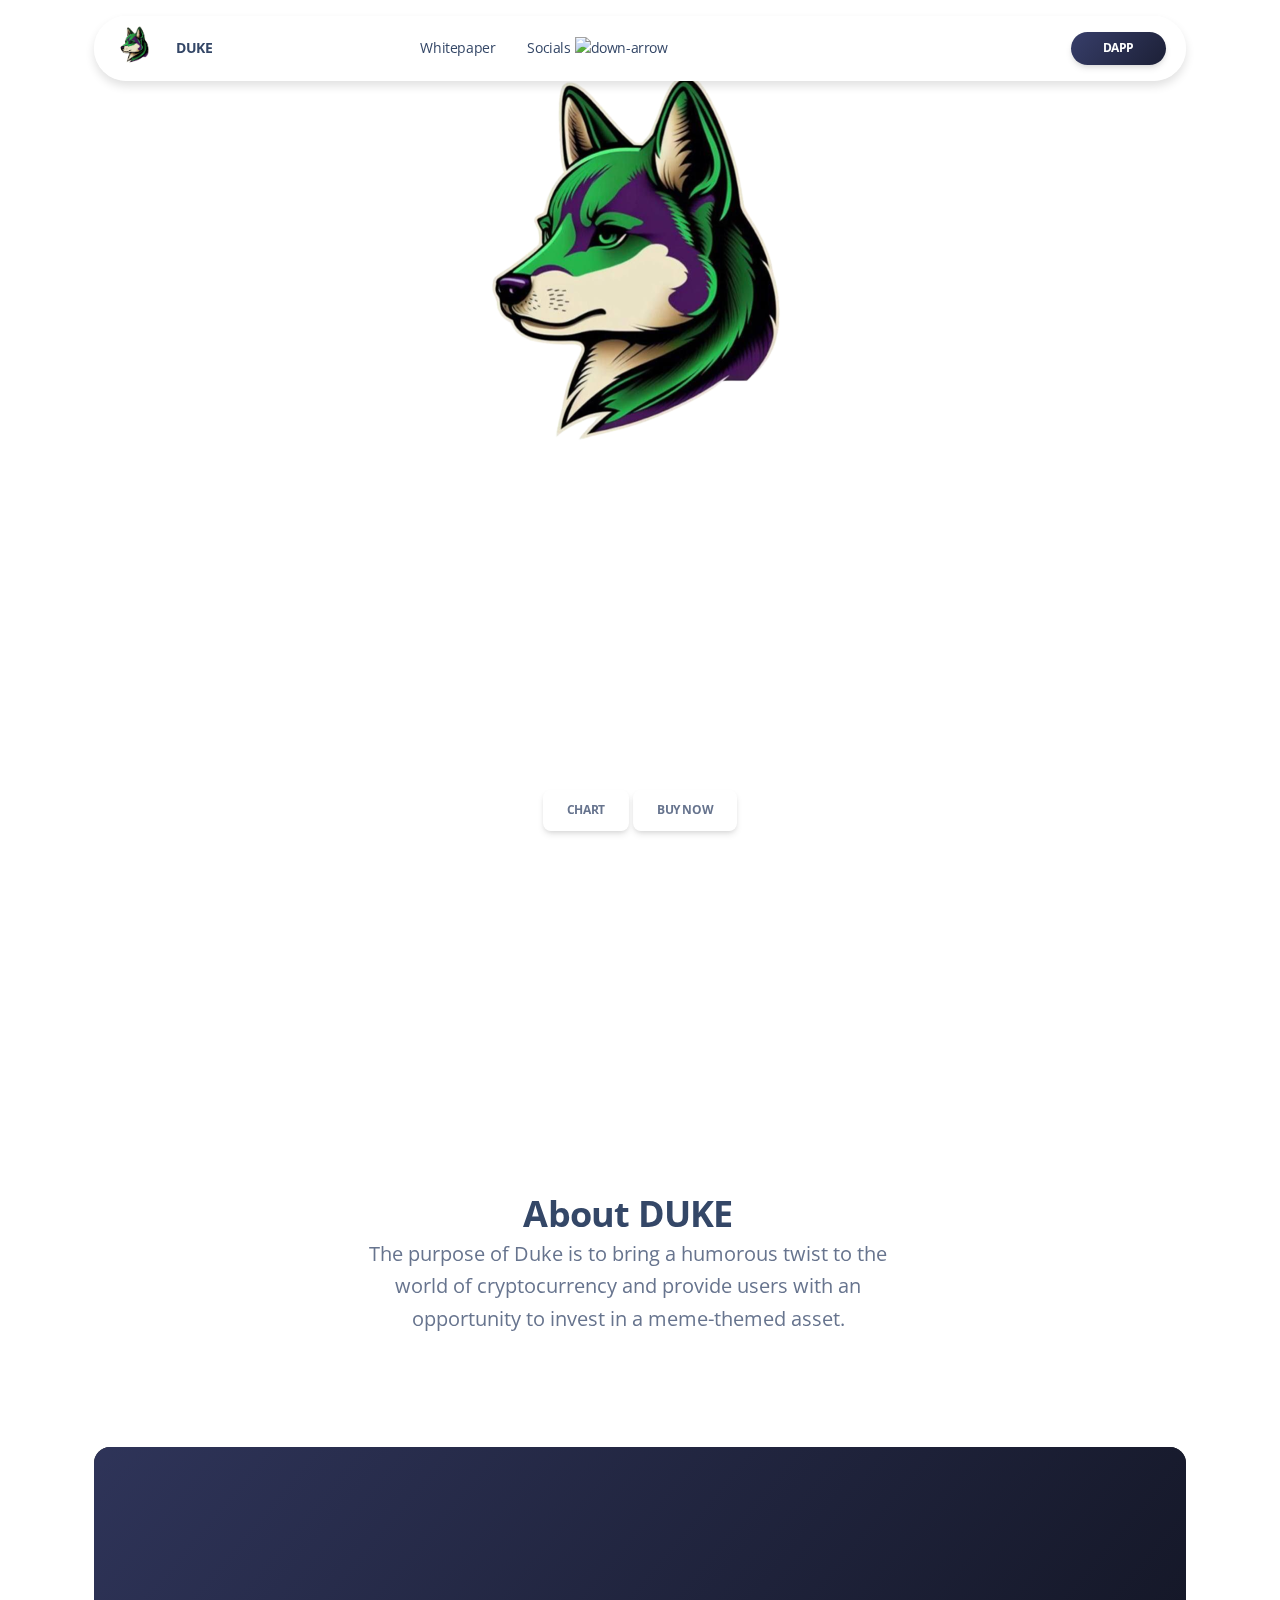
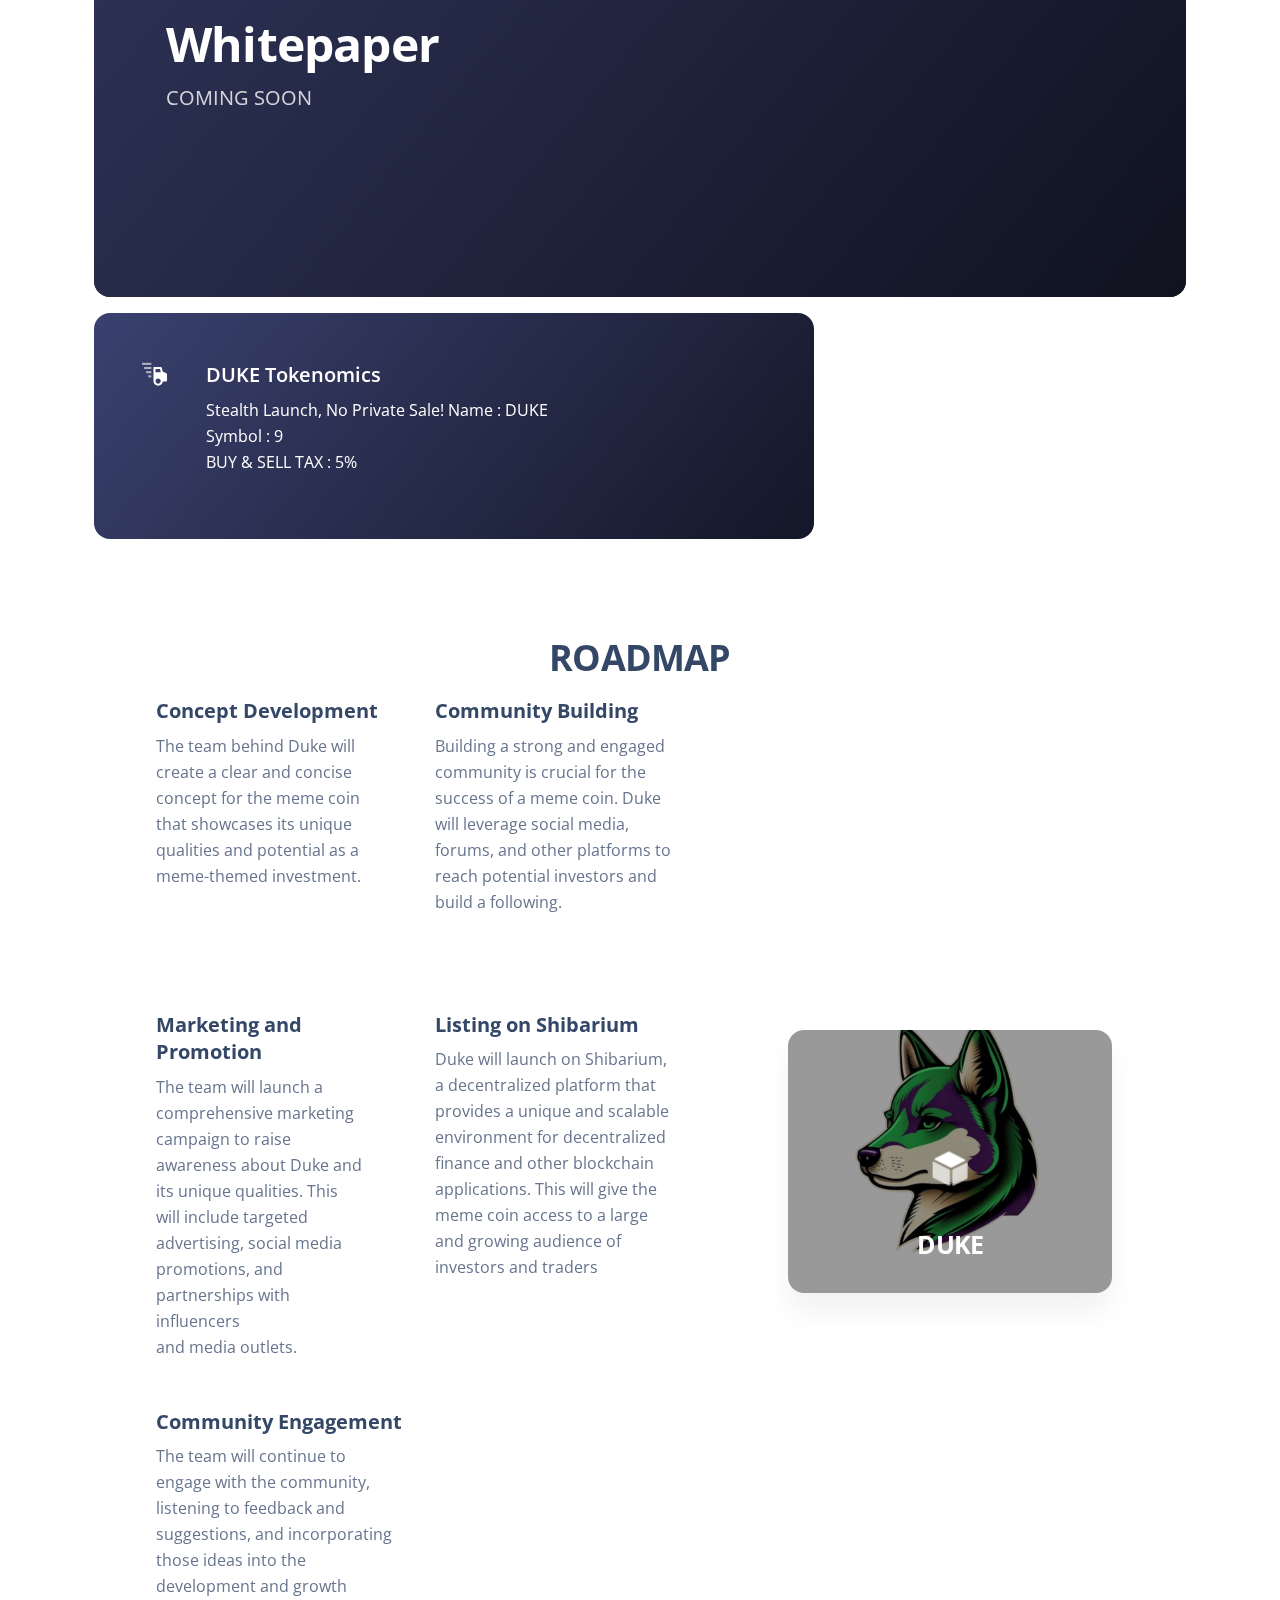
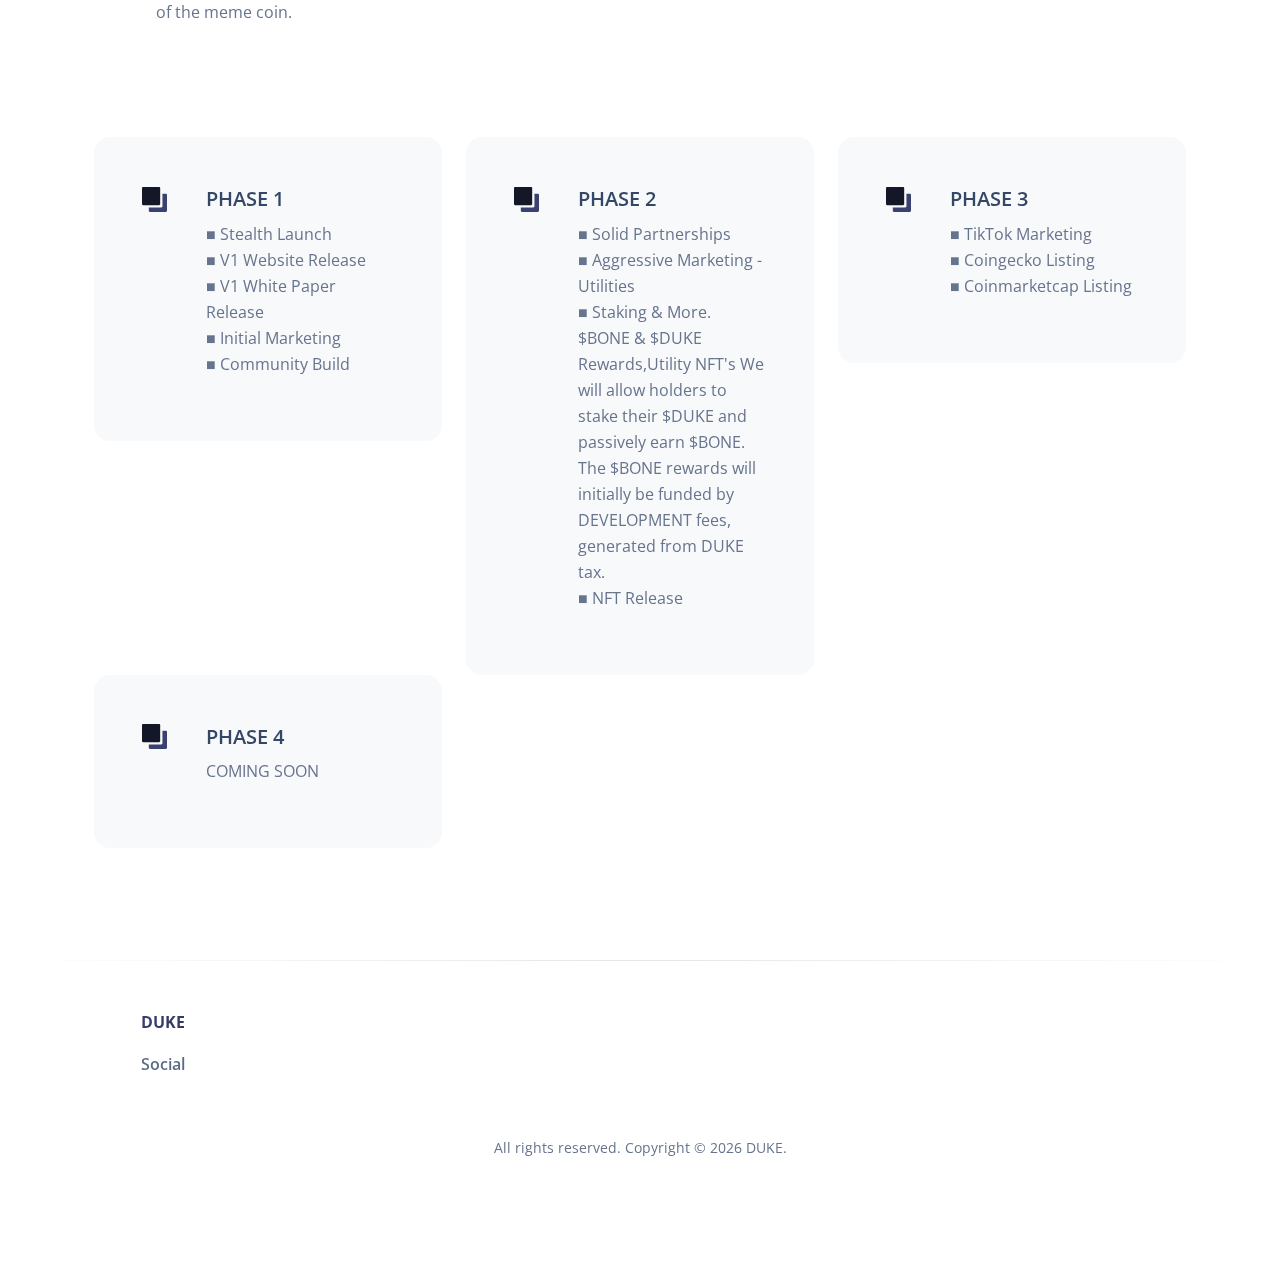
==== index.html @ 6d8b1660 "Update index.html" ====
<!DOCTYPE html>
<html lang="en" itemscope itemtype="http://schema.org/WebPage">

<head>
<meta charset="utf-8" />
<meta name="viewport" content="width=device-width, initial-scale=1, shrink-to-fit=no">


<title>
  

  
DUKE

  
</title>
<link rel="apple-touch-icon" sizes="57x57" href="logo.png">
<link rel="apple-touch-icon" sizes="60x60" href="logo.png">
<link rel="apple-touch-icon" sizes="72x72" href="logo.png">
<link rel="apple-touch-icon" sizes="76x76" href="logo.png">
<link rel="apple-touch-icon" sizes="114x114" href="logo.png">
<link rel="apple-touch-icon" sizes="120x120" href="logo.png">
<link rel="apple-touch-icon" sizes="144x144" href="logo.png">
<link rel="apple-touch-icon" sizes="152x152" href="logo.png">
<link rel="apple-touch-icon" sizes="180x180" href="logo.png">
<link rel="icon" type="image/png" sizes="192x192"  href="logo.png">
<link rel="icon" type="image/png" sizes="32x32" href="logo.png">
<link rel="icon" type="image/png" sizes="96x96" href="logo.png">
<link rel="icon" type="image/png" sizes="16x16" href="logo.png">
<link rel="manifest" href="https://dogpad.finance/manifest.json">
<meta name="msapplication-TileColor" content="#ffffff">
<meta name="msapplication-TileImage" content="htt">
<meta name="theme-color" content="#ffffff">
<!--     Fonts and icons     -->
<link href="https://fonts.googleapis.com/css?family=Open+Sans:300,400,600,700" rel="stylesheet" />

<!-- Nucleo Icons -->
<link href="nOne.css" rel="stylesheet" />
<link href="nTwo.css" rel="stylesheet" />


<!-- Font Awesome Icons -->
<script src="https://kit.fontawesome.com/42d5adcbca.js" crossorigin="anonymous"></script>
<link rel="stylesheet" href="https://cdnjs.cloudflare.com/ajax/libs/font-awesome/6.3.0/css/all.min.css" integrity="sha512-SzlrxWUlpfuzQ+pcUCosxcglQRNAq/DZjVsC0lE40xsADsfeQoEypE+enwcOiGjk/bSuGGKHEyjSoQ1zVisanQ==" crossorigin="anonymous" referrerpolicy="no-referrer" />
<link href="https://dogpad.finance/assets/css/nucleo-svg.css" rel="stylesheet" />

<!-- CSS Files -->
<link id="pagestyle" href="soft.css" rel="stylesheet" />



</head>

<body class="index-page">
  <!-- Navbar -->
<div class="container position-sticky z-index-sticky top-0"><div class="row"><div class="col-12">
<nav class="navbar navbar-expand-lg  blur blur-rounded top-0 z-index-fixed shadow position-absolute my-3 py-2 start-0 end-0 mx-4">
  <div class="container-fluid px-0">
    
    <img src="logo.png" style="width:50px">
    <a class="navbar-brand font-weight-bolder ms-sm-3" href="#" rel="tooltip" title="Designed and Coded by DogPad Finance" data-placement="bottom">
        DUKE
    </a>
    <button class="navbar-toggler shadow-none ms-2" type="button" data-bs-toggle="collapse" data-bs-target="#navigation" aria-controls="navigation" aria-expanded="false" aria-label="Toggle navigation">
      <span class="navbar-toggler-icon mt-2">
        <span class="navbar-toggler-bar bar1"></span>
        <span class="navbar-toggler-bar bar2"></span>
        <span class="navbar-toggler-bar bar3"></span>
      </span>
    </button>
    <div class="collapse navbar-collapse pt-3 pb-2 py-lg-0 w-100" id="navigation">
      <ul class="navbar-nav navbar-nav-hover ms-lg-8 ps-lg-5 w-100">
        <li class="nav-item dropdown dropdown-hover mx-2">
          <a class="nav-link ps-2 d-flex justify-content-between cursor-pointer align-items-center" href="#whitepaper">
            Whitepaper
          </a>
        </li>

        <!-- <li class="nav-item mx-2">
          <a class="nav-link ps-2 d-flex justify-content-between cursor-pointer align-items-center" href="#utilities">
            Ecosystem
          </a>
        </li>

        <li class="nav-item mx-2">
          <a class="nav-link ps-2 d-flex justify-content-between cursor-pointer align-items-center" href="#howtobuy">
            How to Buy
          </a> -->
          <div class="dropdown-menu dropdown-menu-animation dropdown-lg mt-0 mt-lg-3 p-3 border-radius-lg" aria-labelledby="dropdownMenuDocs">
            <div class="d-none d-lg-block">
</div>


          </div>
        </li>
        <li class="nav-item dropdown dropdown-hover mx-2">
          <a class="nav-link ps-2 d-flex justify-content-between cursor-pointer align-items-center" href="javascript:;" id="dropdownMenuDocs" data-bs-toggle="dropdown" aria-expanded="false">
            Socials
            <img src="https://dogpad.finance/assets/img/down-arrow-dark.svg" alt="down-arrow" class="arrow ms-1">
          </a>
          <div class="dropdown-menu dropdown-menu-animation dropdown-lg mt-0 mt-lg-3 p-3 border-radius-lg" aria-labelledby="dropdownMenuDocs">
            <div class="d-none d-lg-block">
  <ul class="list-group">
    <li class="nav-item list-group-item border-0 p-0">
      <a class="dropdown-item py-2 ps-3 border-radius-md" href="https://twitter.com/officialDukeErc">
        <div class="d-flex">
          <div class="icon h-10 me-3 d-flex mt-1">
            <i class="fa fa-twitter" style="color:#17c1e8"></i>
          </div>
          <div>
            <h6 class="dropdown-header text-dark font-weight-bolder d-flex justify-content-cente align-items-center p-0">Twitter</h6>
            <span class="text-sm">Follow us</span>
          </div>
        </div>
      </a>
    </li>
    <li class="nav-item list-group-item border-0 p-0">
      <a class="dropdown-item py-2 ps-3 border-radius-md" href="https://t.me/officialDukeErc">
        <div class="d-flex">
          <div class="icon h-10 me-3 d-flex mt-1">
            <i class="fa fa-telegram" style="color:#0088cc"></i>
          </div>
          <div>
            <h6 class="dropdown-header text-dark font-weight-bolder d-flex justify-content-cente align-items-center p-0">Telegram</h6>
            <span class="text-sm">Join Us</span>
          </div>
        </div>
      </a>
    </li>
    <li class="nav-item list-group-item border-0 p-0">
        <a class="dropdown-item py-2 ps-3 border-radius-md" href="#">
            <div class="d-flex">
                <div class="icon h-10 me-3 d-flex mt-1">
                    <i class="fa fa-facebook-square" style="color:#0088cc"></i>
                </div>
                <div>
                    <h6 class="dropdown-header text-dark font-weight-bolder d-flex justify-content-cente align-items-center p-0">Facebook</h6>
                    <span class="text-sm">Join Us</span>
                </div>
            </div>
        </a>
    </li>
    <li class="nav-item list-group-item border-0 p-0">
        <a class="dropdown-item py-2 ps-3 border-radius-md" href="#">
            <div class="d-flex">
                <div class="icon h-10 me-3 d-flex mt-1">
                    <i class="fa-brands fa-discord" style="color:#303030"></i>
                </div>
                <div>
                    <h6 class="dropdown-header text-dark font-weight-bolder d-flex justify-content-cente align-items-center p-0">Discord</h6>
                    <span class="text-sm">Join Us</span>
                </div>
            </div>
        </a>
    </li>
  </ul>
</div>

<div class="row d-lg-none">
  <div class="col-md-12 g-0">
    <a class="dropdown-item py-2 ps-3 border-radius-md" href="#">
      <div class="d-flex">
        <div class="icon h-10 me-3 d-flex mt-1">
          <i class="fa fa-twitter" style="color:#17c1e8"></i>
        </div>
        <div>
          <h6 class="dropdown-header text-dark font-weight-bolder d-flex justify-content-cente align-items-center p-0">Twitter</h6>
          <span class="text-sm">Follow us</span>
        </div>
      </div>
    </a>
    </a>

    <a class="dropdown-item py-2 ps-3 border-radius-md" href="https://t.me/officialDukeErc">
      <div class="d-flex">
        <div class="icon h-10 me-3 d-flex mt-1">
          <i class="fa fa-telegram" style="color:#0088cc"></i>
        </div>
        <div>
          <h6 class="dropdown-header text-dark font-weight-bolder d-flex justify-content-cente align-items-center p-0">Telegram</h6>
          <span class="text-sm">Join Us</span>
        </div>
      </div>
    </a>

  </div>
</div>

          </div>
        </li>
        <li class="nav-item ms-lg-auto">
          <a href="https://dogpad.medium.com/" target="_blank" class="nav-link nav-link-icon me-2" href="#">
            <!-- <i class="fab fa-medium"></i>
            <p class="d-inline text-sm z-index-1 font-weight-bold" data-bs-toggle="tooltip" data-bs-placement="bottom" title="Medium">Medium</p> -->
          </a>
        </li>
        <li class="nav-item my-auto ms-3 ms-lg-0">
          
          <a href="#" class="btn btn-sm  bg-gradient-dark  btn-round mb-0 me-1 mt-2 mt-md-0">dApp</a>
          
        </li>
      </ul>
    </div>
  </div>
</nav>
<!-- End Navbar -->
</div></div></div>


<header class="header-2">
  <div class="page-header min-vh-75 relative" style="background-image: url('https://dogpad.finance/assets/img/curved-images/curved.jpg')">
    <div class="container">
      
      
      <div class="row">
        <div class="col-lg-7 text-center mx-auto">
            <img src="logo.png" style="padding-top: 50px;" alt="">
          <h1 class="text-white pt-3 mt-n5">DUKE</h1>
          <p class="lead text-white mt-3">Duke is a meme coin with utilities.-$DUKE will be the first "purely Stake to earn meme coin". coming on Shibarium, Stake tokens to earn $BONE rewards</p>
              <p class="lead text-white mt-3">Contract Address:</p>
          
           <p class=" text-white">0x5268BDCBe88Cf3c18EE19F54C38Ac6f9b9675367</p>
       <div>
        <a href="#" class="btn">chart</a>
         <a href="#" class="btn">buy now</a>
      </div>
             <!-- <p class="lead text-white mt-3">Duke is a meme coin that will be the first "purely meme coin." It is launching on Shibarium, a decentralized platform that provides a unique and scalable environment for decentralized finance and other blockchain applications.</p> -->
     <div style="height: 200px;"></div>
        </div>
      </div>
    </div>

    <div class="position-absolute w-100 z-index-1 bottom-0">
      <svg class="waves" xmlns="http://www.w3.org/2000/svg" xmlns:xlink="http://www.w3.org/1999/xlink" viewBox="0 24 150 40" preserveAspectRatio="none" shape-rendering="auto">
        <defs>
          <path id="gentle-wave" d="M-160 44c30 0 58-18 88-18s 58 18 88 18 58-18 88-18 58 18 88 18 v44h-352z" />
        </defs>
        <g class="moving-waves">
          <use xlink:href="#gentle-wave" x="48" y="-1" fill="rgba(255,255,255,0.40" />
          <use xlink:href="#gentle-wave" x="48" y="3" fill="rgba(255,255,255,0.35)" />
          <use xlink:href="#gentle-wave" x="48" y="5" fill="rgba(255,255,255,0.25)" />
          <use xlink:href="#gentle-wave" x="48" y="8" fill="rgba(255,255,255,0.20)" />
          <use xlink:href="#gentle-wave" x="48" y="13" fill="rgba(255,255,255,0.15)" />
          <use xlink:href="#gentle-wave" x="48" y="16" fill="rgba(255,255,255,0.95" />
        </g>
      </svg>
    </div>
  </div>
</header>










<section class="my-5 py-5">
  <div class="container">
    <div class="row">
      <div class="row justify-content-center text-center my-sm-5">
        <div class="col-lg-6">
          <h2 class="text-dark mb-0">About DUKE</h2>
          <!-- <h2 class="text-primary text-gradient">Shibarium</h2> -->
          <p class="lead"> The purpose of Duke is to bring a humorous twist to the world of cryptocurrency and provide users with an opportunity to invest in a meme-themed asset.</p>
        </div>
      </div>
    </div>
  </div>
 

<!-- -------- START Content Presentation Docs ------- -->
<div class="container mt-sm-5" id="whitepaper">
  <div class="page-header min-vh-50 my-sm-3 mb-3 border-radius-xl" style="background-color: black;">
    <span class="mask bg-gradient-dark"></span>
    <div class="container">
      <div class="row">
        <div class="col-lg-6 ms-lg-5">
          <!-- <h4 class="text-white mb-0">Built by developers</h4> -->
          <h1 class="text-white">Whitepaper</h1>
          <p class="lead text-white opacity-8">COMING SOON</p>
          <!-- <a href="#" class="text-white icon-move-right" target="_blank">
            Read Whitepaper
            <i class="fas fa-arrow-right text-sm ms-1"></i>
          </a> -->
        </div>
      </div>
    </div>
  </div>
</div>



<section>
  




  <div class="container">
    <div class="row">
      <div class="col-lg-8">
        <div class="info-horizontal bg-gradient-dark border-radius-xl p-5">
          <div class="icon">
            <svg class="text-white" width="25px" height="25px" viewBox="0 0 46 43" version="1.1" xmlns="http://www.w3.org/2000/svg" xmlns:xlink="http://www.w3.org/1999/xlink">
                <title>delivery-fast</title>
                <g stroke="none" stroke-width="1" fill="none" fill-rule="evenodd">
                    <g transform="translate(-2320.000000, -741.000000)" fill="#FFFFFF" fill-rule="nonzero">
                        <g transform="translate(1716.000000, 291.000000)">
                            <g id="delivery-fast" transform="translate(604.000000, 450.000000)">
                                <rect class="color-background" opacity="0.601143973" x="0" y="0" width="17.25" height="3.83333333"></rect>
                                <rect class="color-background" opacity="0.601143973" x="3.83333333" y="7.66666667" width="13.4166667" height="3.83333333"></rect>
                                <rect class="color-background" opacity="0.601143973" x="7.66666667" y="15.3333333" width="9.58333333" height="3.83333333"></rect>
                                <rect class="color-background" opacity="0.601888021" x="11.5" y="23" width="5.75" height="3.83333333"></rect>
                                <path class="color-foreground" d="M44.9400833,19.3679167 L38.0611667,15.9294167 L36.3591667,9.1195 C36.1464167,8.26466667 35.37975,7.66666667 34.5,7.66666667 L31.3854167,7.66666667 L21.0833333,7.66666667 C21.0833333,7.66666667 21.0833333,31.5310833 21.0833333,32.5833333 C21.0833333,33.6355833 21.1810833,34.5 21.1810833,34.5 C21.6640833,38.801 25.2808333,42.1666667 29.7083333,42.1666667 C34.1358333,42.1666667 37.7525833,38.801 38.2355833,34.5 L44.0833333,34.5 C45.1413333,34.5 46,33.6413333 46,32.5833333 L46,21.0833333 C46,20.3569167 45.5898333,19.69375 44.9400833,19.3679167 Z M29.7083333,38.3333333 C27.0671667,38.3333333 24.9166667,36.18475 24.9166667,33.5416667 C24.9166667,30.8985833 27.0671667,28.75 29.7083333,28.75 C32.3495,28.75 34.5,30.8985833 34.5,33.5416667 C34.5,36.18475 32.3495,38.3333333 29.7083333,38.3333333 Z M24.9166667,17.25 L24.9166667,11.5 L33.2426667,11.5 L34.5,17.25 L24.9166667,17.25 Z"></path>
                            </g>
                        </g>
                    </g>
                </g>
            </svg>
          </div>
          <div class="description ps-5">
            <h5 class="text-white">DUKE Tokenomics</h5>
            <p class="text-white">Stealth Launch, No Private Sale!
  Name : DUKE <br>
  Symbol : 9 <br> 
  BUY & SELL TAX : 5% </p>
           
          </div>
        </div>
      </div>
      
      
      <div class="container">
        <div class="row">
    <div class="col-lg-4 mt-lg-0 mt-4">
     <!-- <div class="info-horizontal bg-gray-100 border-radius-xl p-5">
      
        <div class="description ps-5">
          <h5>Contract Address</h5>
          <p>0x5268BDCBe88Cf3c18EE19F54C38Ac6f9b9675367</p>
        </div>
      <!--</div>-->
    </div>
    
    </div>
    </div>
<!--   
  
  
  
      <div class="col-lg-4 mt-lg-0 mt-4">
        <div class="info-horizontal bg-gray-100 border-radius-xl p-5">
          <div class="icon">
            <svg class="text-dark" width="25px" height="25px" viewBox="0 0 40 40" version="1.1" xmlns="http://www.w3.org/2000/svg" xmlns:xlink="http://www.w3.org/1999/xlink">
                <title>ungroup</title>
                <g stroke="none" stroke-width="1" fill="none" fill-rule="evenodd">
                    <g transform="translate(-2170.000000, -442.000000)" fill="#FFFFFF" fill-rule="nonzero">
                        <g transform="translate(1716.000000, 291.000000)">
                            <g id="ungroup" transform="translate(454.000000, 151.000000)">
                                <path class="color-background" d="M38.1818182,10.9090909 L32.7272727,10.9090909 L32.7272727,30.9090909 C32.7272727,31.9127273 31.9127273,32.7272727 30.9090909,32.7272727 L10.9090909,32.7272727 L10.9090909,38.1818182 C10.9090909,39.1854545 11.7236364,40 12.7272727,40 L38.1818182,40 C39.1854545,40 40,39.1854545 40,38.1818182 L40,12.7272727 C40,11.7236364 39.1854545,10.9090909 38.1818182,10.9090909 Z"></path>
                                <path class="color-foreground" d="M27.2727273,29.0909091 L1.81818182,29.0909091 C0.812727273,29.0909091 0,28.2781818 0,27.2727273 L0,1.81818182 C0,0.814545455 0.812727273,0 1.81818182,0 L27.2727273,0 C28.2781818,0 29.0909091,0.814545455 29.0909091,1.81818182 L29.0909091,27.2727273 C29.0909091,28.2781818 28.2781818,29.0909091 27.2727273,29.0909091 Z"></path>
                            </g>
                        </g>
                    </g>
                </g>
            </svg>
          </div>
          <div class="description ps-5">
            <h5>PHASE 1</h5>
            <p>■ Stealth Launch <br>
              ■ V1 Website Release <br>
              ■ V1 White Paper Release <br>
              ■ Initial Marketing <br>
              ■ Community Build</p>
          </div>
        </div>
      </div>
  
      <div class="col-lg-4 mt-lg-0 mt-4">
        <div class="info-horizontal bg-gray-100 border-radius-xl p-5">
          <div class="icon">
            <svg class="text-dark" width="25px" height="25px" viewBox="0 0 40 40" version="1.1" xmlns="http://www.w3.org/2000/svg" xmlns:xlink="http://www.w3.org/1999/xlink">
                <title>ungroup</title>
                <g stroke="none" stroke-width="1" fill="none" fill-rule="evenodd">
                    <g transform="translate(-2170.000000, -442.000000)" fill="#FFFFFF" fill-rule="nonzero">
                        <g transform="translate(1716.000000, 291.000000)">
                            <g id="ungroup" transform="translate(454.000000, 151.000000)">
                                <path class="color-background" d="M38.1818182,10.9090909 L32.7272727,10.9090909 L32.7272727,30.9090909 C32.7272727,31.9127273 31.9127273,32.7272727 30.9090909,32.7272727 L10.9090909,32.7272727 L10.9090909,38.1818182 C10.9090909,39.1854545 11.7236364,40 12.7272727,40 L38.1818182,40 C39.1854545,40 40,39.1854545 40,38.1818182 L40,12.7272727 C40,11.7236364 39.1854545,10.9090909 38.1818182,10.9090909 Z"></path>
                                <path class="color-foreground" d="M27.2727273,29.0909091 L1.81818182,29.0909091 C0.812727273,29.0909091 0,28.2781818 0,27.2727273 L0,1.81818182 C0,0.814545455 0.812727273,0 1.81818182,0 L27.2727273,0 C28.2781818,0 29.0909091,0.814545455 29.0909091,1.81818182 L29.0909091,27.2727273 C29.0909091,28.2781818 28.2781818,29.0909091 27.2727273,29.0909091 Z"></path>
                            </g>
                        </g>
                    </g>
                </g>
            </svg>
          </div>
          <div class="description ps-5">
            <h5>PHASE 2</h5>
            <p>
           ■ Solid Partnerships <br>
■ Aggressive Marketing
- Utilities <br>
■ Staking & More. 
$BONE & $DUKE Rewards,Utility NFT's
We will allow holders to stake their $DUKE and passively earn $BONE.
The $BONE rewards will initially be funded by DEVELOPMENT fees, generated from DUKE tax.  <br>
■ NFT Release
          </div>
        </div>
      </div>
  
  
      <div class="col-lg-4 mt-lg-0 mt-4">
        <div class="info-horizontal bg-gray-100 border-radius-xl p-5">
          <div class="icon">
            <svg class="text-dark" width="25px" height="25px" viewBox="0 0 40 40" version="1.1" xmlns="http://www.w3.org/2000/svg" xmlns:xlink="http://www.w3.org/1999/xlink">
                <title>ungroup</title>
                <g stroke="none" stroke-width="1" fill="none" fill-rule="evenodd">
                    <g transform="translate(-2170.000000, -442.000000)" fill="#FFFFFF" fill-rule="nonzero">
                        <g transform="translate(1716.000000, 291.000000)">
                            <g id="ungroup" transform="translate(454.000000, 151.000000)">
                                <path class="color-background" d="M38.1818182,10.9090909 L32.7272727,10.9090909 L32.7272727,30.9090909 C32.7272727,31.9127273 31.9127273,32.7272727 30.9090909,32.7272727 L10.9090909,32.7272727 L10.9090909,38.1818182 C10.9090909,39.1854545 11.7236364,40 12.7272727,40 L38.1818182,40 C39.1854545,40 40,39.1854545 40,38.1818182 L40,12.7272727 C40,11.7236364 39.1854545,10.9090909 38.1818182,10.9090909 Z"></path>
                                <path class="color-foreground" d="M27.2727273,29.0909091 L1.81818182,29.0909091 C0.812727273,29.0909091 0,28.2781818 0,27.2727273 L0,1.81818182 C0,0.814545455 0.812727273,0 1.81818182,0 L27.2727273,0 C28.2781818,0 29.0909091,0.814545455 29.0909091,1.81818182 L29.0909091,27.2727273 C29.0909091,28.2781818 28.2781818,29.0909091 27.2727273,29.0909091 Z"></path>
                            </g>
                        </g>
                    </g>
                </g>
            </svg>
          </div>
          <div class="description ps-5">
            <h5>PHASE 3</h5>
            <p>
              COMING SOON</p>
          </div>
        </div>
      </div>
  
      <div class="col-lg-4 mt-lg-0 mt-4">
        <div class="info-horizontal bg-gray-100 border-radius-xl p-5">
          <div class="icon">
            <svg class="text-dark" width="25px" height="25px" viewBox="0 0 40 40" version="1.1" xmlns="http://www.w3.org/2000/svg" xmlns:xlink="http://www.w3.org/1999/xlink">
                <title>ungroup</title>
                <g stroke="none" stroke-width="1" fill="none" fill-rule="evenodd">
                    <g transform="translate(-2170.000000, -442.000000)" fill="#FFFFFF" fill-rule="nonzero">
                        <g transform="translate(1716.000000, 291.000000)">
                            <g id="ungroup" transform="translate(454.000000, 151.000000)">
                                <path class="color-background" d="M38.1818182,10.9090909 L32.7272727,10.9090909 L32.7272727,30.9090909 C32.7272727,31.9127273 31.9127273,32.7272727 30.9090909,32.7272727 L10.9090909,32.7272727 L10.9090909,38.1818182 C10.9090909,39.1854545 11.7236364,40 12.7272727,40 L38.1818182,40 C39.1854545,40 40,39.1854545 40,38.1818182 L40,12.7272727 C40,11.7236364 39.1854545,10.9090909 38.1818182,10.9090909 Z"></path>
                                <path class="color-foreground" d="M27.2727273,29.0909091 L1.81818182,29.0909091 C0.812727273,29.0909091 0,28.2781818 0,27.2727273 L0,1.81818182 C0,0.814545455 0.812727273,0 1.81818182,0 L27.2727273,0 C28.2781818,0 29.0909091,0.814545455 29.0909091,1.81818182 L29.0909091,27.2727273 C29.0909091,28.2781818 28.2781818,29.0909091 27.2727273,29.0909091 Z"></path>
                            </g>
                        </g>
                    </g>
                </g>
            </svg>
          </div>
          <div class="description ps-5">
            <h5>PHASE 4</h5>
            <p>
              COMING SOON</p>
          </div>
        </div>
      </div>
  
      <div class="col-lg-4 mt-lg-0 mt-4">
        <div class="info-horizontal bg-gray-100 border-radius-xl p-5">
          <div class="icon">
            <svg class="text-dark" width="25px" height="25px" viewBox="0 0 40 40" version="1.1" xmlns="http://www.w3.org/2000/svg" xmlns:xlink="http://www.w3.org/1999/xlink">
                <title>ungroup</title>
                <g stroke="none" stroke-width="1" fill="none" fill-rule="evenodd">
                    <g transform="translate(-2170.000000, -442.000000)" fill="#FFFFFF" fill-rule="nonzero">
                        <g transform="translate(1716.000000, 291.000000)">
                            <g id="ungroup" transform="translate(454.000000, 151.000000)">
                                <path class="color-background" d="M38.1818182,10.9090909 L32.7272727,10.9090909 L32.7272727,30.9090909 C32.7272727,31.9127273 31.9127273,32.7272727 30.9090909,32.7272727 L10.9090909,32.7272727 L10.9090909,38.1818182 C10.9090909,39.1854545 11.7236364,40 12.7272727,40 L38.1818182,40 C39.1854545,40 40,39.1854545 40,38.1818182 L40,12.7272727 C40,11.7236364 39.1854545,10.9090909 38.1818182,10.9090909 Z"></path>
                                <path class="color-foreground" d="M27.2727273,29.0909091 L1.81818182,29.0909091 C0.812727273,29.0909091 0,28.2781818 0,27.2727273 L0,1.81818182 C0,0.814545455 0.812727273,0 1.81818182,0 L27.2727273,0 C28.2781818,0 29.0909091,0.814545455 29.0909091,1.81818182 L29.0909091,27.2727273 C29.0909091,28.2781818 28.2781818,29.0909091 27.2727273,29.0909091 Z"></path>
                            </g>
                        </g>
                    </g>
                </g>
            </svg>
          </div>
          <div class="description ps-5">
            <h5>Utilities</h5>
            <p>$BONE & $DUKE Rewards, Utility NFT's, Staking & More.</p>
          </div>
        </div>
      </div> -->
   
  
    </div>
  </div>




 
  <section class="my-5 py-5" id="utilities">
    <div class="container">
      <h2 class="text-dark mb-0" style="text-align: center;">ROADMAP</h2>

      <div class="row align-items-center">
        <div class="col-lg-6 ms-auto">
          <div class="row justify-content-start">
            <div class="col-md-6">
              <div class="info">
               

                <h5 class="font-weight-bolder mt-3">Concept Development </h5>
                <p class="pe-5">
                  The team behind Duke will create a clear and concise concept for the meme coin that showcases its unique qualities and potential as a meme-themed investment.</p>
  
              </div>
            </div>
            <div class="col-md-6">
              <div class="info">
 
  
                 <h5 class="font-weight-bolder mt-3">Community Building</h5>
                <p class="pe-3">Building a strong and engaged community is crucial for the success of a meme coin. Duke will leverage social media, forums, and other platforms to reach potential investors and build a following.</p>

              </div>
            </div>
          </div>
          <div class="row justify-content-start mt-5">
            <div class="col-md-6 mt-3">
              <div class="info">
    
  
                 <h5 class="font-weight-bolder mt-3">Marketing and Promotion</h5>
                <p class="pe-5">The team will launch a comprehensive marketing campaign to raise awareness about Duke and its unique qualities. This will include targeted advertising, social media promotions, and partnerships with influencers and media outlets.</p>
  
              </div>
            </div>
            <div class="col-md-6 mt-3">
              <div class="info">
          
  
                <h5 class="font-weight-bolder mt-3">Listing on Shibarium</h5>
                <p class="pe-3">Duke will launch on Shibarium, a decentralized platform that provides a unique and scalable environment for decentralized finance and other blockchain applications. This will give the meme coin access to a large and growing audience of investors and traders</p>
  
              </div>
            </div>
            <div class="col-md-6 mt-3">
              <div class="info">
          
  
                <h5 class="font-weight-bolder mt-3">Community Engagement</h5>
                <p class="pe-3">The team will continue to engage with the community, listening to feedback and suggestions, and incorporating those ideas into the development and growth of the meme coin.</p>
  
              </div>
            </div>
          
         
             
          </div>
        </div> 
         <div class="col-lg-4 ms-auto me-auto p-lg-4 mt-lg-0 mt-4">
            <div class="card card-background  tilt" data-tilt>
              <div class="full-background" style="background-image: url('logo.png')"></div>
              <div class="card-body pt-7 text-center">
                <div class="icon icon-lg up mb-3 mt-3">
                  <svg width="50px" height="50px" viewBox="0 0 42 42" version="1.1" xmlns="http://www.w3.org/2000/svg" xmlns:xlink="http://www.w3.org/1999/xlink">
                    <title>box-3d-50</title>
                    <g stroke="none" stroke-width="1" fill="none" fill-rule="evenodd">
                    <g transform="translate(-2319.000000, -291.000000)" fill="#FFFFFF" fill-rule="nonzero">
                    <g transform="translate(1716.000000, 291.000000)">
                      <g id="box-3d-50" transform="translate(603.000000, 0.000000)">
                        <path d="M22.7597136,19.3090182 L38.8987031,11.2395234 C39.3926816,10.9925342 39.592906,10.3918611 39.3459167,9.89788265 C39.249157,9.70436312 39.0922432,9.5474453 38.8987261,9.45068056 L20.2741875,0.1378125 L20.2741875,0.1378125 C19.905375,-0.04725 19.469625,-0.04725 19.0995,0.1378125 L3.1011696,8.13815822 C2.60720568,8.38517662 2.40701679,8.98586148 2.6540352,9.4798254 C2.75080129,9.67332903 2.90771305,9.83023153 3.10122239,9.9269862 L21.8652864,19.3090182 C22.1468139,19.4497819 22.4781861,19.4497819 22.7597136,19.3090182 Z"></path>
                        <path d="M23.625,22.429159 L23.625,39.8805372 C23.625,40.4328219 24.0727153,40.8805372 24.625,40.8805372 C24.7802551,40.8805372 24.9333778,40.8443874 25.0722402,40.7749511 L41.2741875,32.673375 L41.2741875,32.673375 C41.719125,32.4515625 42,31.9974375 42,31.5 L42,14.241659 C42,13.6893742 41.5522847,13.241659 41,13.241659 C40.8447549,13.241659 40.6916418,13.2778041 40.5527864,13.3472318 L24.1777864,21.5347318 C23.8390024,21.7041238 23.625,22.0503869 23.625,22.429159 Z" opacity="0.7"></path>
                        <path d="M20.4472136,21.5347318 L1.4472136,12.0347318 C0.953235098,11.7877425 0.352562058,11.9879669 0.105572809,12.4819454 C0.0361450918,12.6208008 6.47121774e-16,12.7739139 0,12.929159 L0,30.1875 L0,30.1875 C0,30.6849375 0.280875,31.1390625 0.7258125,31.3621875 L19.5528096,40.7750766 C20.0467945,41.0220531 20.6474623,40.8218132 20.8944388,40.3278283 C20.963859,40.1889789 21,40.0358742 21,39.8806379 L21,22.429159 C21,22.0503869 20.7859976,21.7041238 20.4472136,21.5347318 Z" opacity="0.7"></path>
                      </g>
                    </g>
                    </g>
                    </g>
                    </svg>
                </div>
                <h2 class="text-white up mb-0">DUKE  </h2>
                <!-- <a href="https://dapp.dogpad.finance/" target="_blank" class="btn btn-outline-white mt-5 up btn-round">Access to dApp</a> -->
              </div>
            </div>
        </div>
        
      </div>
    </div>
  </section>
</section>






<div class="container">
  <div class="row">
    <!-- <div class="col-lg-8">
      <div class="info-horizontal bg-gradient-dark border-radius-xl p-5">
        <div class="icon">
          <svg class="text-white" width="25px" height="25px" viewBox="0 0 46 43" version="1.1" xmlns="http://www.w3.org/2000/svg" xmlns:xlink="http://www.w3.org/1999/xlink">
              <title>delivery-fast</title>
              <g stroke="none" stroke-width="1" fill="none" fill-rule="evenodd">
                  <g transform="translate(-2320.000000, -741.000000)" fill="#FFFFFF" fill-rule="nonzero">
                      <g transform="translate(1716.000000, 291.000000)">
                          <g id="delivery-fast" transform="translate(604.000000, 450.000000)">
                              <rect class="color-background" opacity="0.601143973" x="0" y="0" width="17.25" height="3.83333333"></rect>
                              <rect class="color-background" opacity="0.601143973" x="3.83333333" y="7.66666667" width="13.4166667" height="3.83333333"></rect>
                              <rect class="color-background" opacity="0.601143973" x="7.66666667" y="15.3333333" width="9.58333333" height="3.83333333"></rect>
                              <rect class="color-background" opacity="0.601888021" x="11.5" y="23" width="5.75" height="3.83333333"></rect>
                              <path class="color-foreground" d="M44.9400833,19.3679167 L38.0611667,15.9294167 L36.3591667,9.1195 C36.1464167,8.26466667 35.37975,7.66666667 34.5,7.66666667 L31.3854167,7.66666667 L21.0833333,7.66666667 C21.0833333,7.66666667 21.0833333,31.5310833 21.0833333,32.5833333 C21.0833333,33.6355833 21.1810833,34.5 21.1810833,34.5 C21.6640833,38.801 25.2808333,42.1666667 29.7083333,42.1666667 C34.1358333,42.1666667 37.7525833,38.801 38.2355833,34.5 L44.0833333,34.5 C45.1413333,34.5 46,33.6413333 46,32.5833333 L46,21.0833333 C46,20.3569167 45.5898333,19.69375 44.9400833,19.3679167 Z M29.7083333,38.3333333 C27.0671667,38.3333333 24.9166667,36.18475 24.9166667,33.5416667 C24.9166667,30.8985833 27.0671667,28.75 29.7083333,28.75 C32.3495,28.75 34.5,30.8985833 34.5,33.5416667 C34.5,36.18475 32.3495,38.3333333 29.7083333,38.3333333 Z M24.9166667,17.25 L24.9166667,11.5 L33.2426667,11.5 L34.5,17.25 L24.9166667,17.25 Z"></path>
                          </g>
                      </g>
                  </g>
              </g>
          </svg>
        </div>
        <div class="description ps-5">
          <h5 class="text-white">DUKE Tokenomics</h5>
          <p class="text-white">Stealth Launch, No Private Sale!
Name : DUKE <br>
Symbol : 9 <br> 
BUY & SELL TAX : 5% </p>
         
        </div>
      </div>
    </div> -->





    <div class="col-lg-4 mt-lg-0 mt-4">
      <div class="info-horizontal bg-gray-100 border-radius-xl p-5">
        <div class="icon">
          <svg class="text-dark" width="25px" height="25px" viewBox="0 0 40 40" version="1.1" xmlns="http://www.w3.org/2000/svg" xmlns:xlink="http://www.w3.org/1999/xlink">
              <title>ungroup</title>
              <g stroke="none" stroke-width="1" fill="none" fill-rule="evenodd">
                  <g transform="translate(-2170.000000, -442.000000)" fill="#FFFFFF" fill-rule="nonzero">
                      <g transform="translate(1716.000000, 291.000000)">
                          <g id="ungroup" transform="translate(454.000000, 151.000000)">
                              <path class="color-background" d="M38.1818182,10.9090909 L32.7272727,10.9090909 L32.7272727,30.9090909 C32.7272727,31.9127273 31.9127273,32.7272727 30.9090909,32.7272727 L10.9090909,32.7272727 L10.9090909,38.1818182 C10.9090909,39.1854545 11.7236364,40 12.7272727,40 L38.1818182,40 C39.1854545,40 40,39.1854545 40,38.1818182 L40,12.7272727 C40,11.7236364 39.1854545,10.9090909 38.1818182,10.9090909 Z"></path>
                              <path class="color-foreground" d="M27.2727273,29.0909091 L1.81818182,29.0909091 C0.812727273,29.0909091 0,28.2781818 0,27.2727273 L0,1.81818182 C0,0.814545455 0.812727273,0 1.81818182,0 L27.2727273,0 C28.2781818,0 29.0909091,0.814545455 29.0909091,1.81818182 L29.0909091,27.2727273 C29.0909091,28.2781818 28.2781818,29.0909091 27.2727273,29.0909091 Z"></path>
                          </g>
                      </g>
                  </g>
              </g>
          </svg>
        </div>
        <div class="description ps-5">
          <h5>PHASE 1</h5>
          <p>■ Stealth Launch <br>
            ■ V1 Website Release <br>
            ■ V1 White Paper Release <br>
            ■ Initial Marketing <br>
            ■ Community Build</p>
        </div>
      </div>
    </div>

    <div class="col-lg-4 mt-lg-0 mt-4">
      <div class="info-horizontal bg-gray-100 border-radius-xl p-5">
        <div class="icon">
          <svg class="text-dark" width="25px" height="25px" viewBox="0 0 40 40" version="1.1" xmlns="http://www.w3.org/2000/svg" xmlns:xlink="http://www.w3.org/1999/xlink">
              <title>ungroup</title>
              <g stroke="none" stroke-width="1" fill="none" fill-rule="evenodd">
                  <g transform="translate(-2170.000000, -442.000000)" fill="#FFFFFF" fill-rule="nonzero">
                      <g transform="translate(1716.000000, 291.000000)">
                          <g id="ungroup" transform="translate(454.000000, 151.000000)">
                              <path class="color-background" d="M38.1818182,10.9090909 L32.7272727,10.9090909 L32.7272727,30.9090909 C32.7272727,31.9127273 31.9127273,32.7272727 30.9090909,32.7272727 L10.9090909,32.7272727 L10.9090909,38.1818182 C10.9090909,39.1854545 11.7236364,40 12.7272727,40 L38.1818182,40 C39.1854545,40 40,39.1854545 40,38.1818182 L40,12.7272727 C40,11.7236364 39.1854545,10.9090909 38.1818182,10.9090909 Z"></path>
                              <path class="color-foreground" d="M27.2727273,29.0909091 L1.81818182,29.0909091 C0.812727273,29.0909091 0,28.2781818 0,27.2727273 L0,1.81818182 C0,0.814545455 0.812727273,0 1.81818182,0 L27.2727273,0 C28.2781818,0 29.0909091,0.814545455 29.0909091,1.81818182 L29.0909091,27.2727273 C29.0909091,28.2781818 28.2781818,29.0909091 27.2727273,29.0909091 Z"></path>
                          </g>
                      </g>
                  </g>
              </g>
          </svg>
        </div>
        <div class="description ps-5">
          <h5>PHASE 2</h5>
          <p>
                 ■ Solid Partnerships <br>
■ Aggressive Marketing
- Utilities <br>
■ Staking & More. 
$BONE & $DUKE Rewards,Utility NFT's
We will allow holders to stake their $DUKE and passively earn $BONE.
The $BONE rewards will initially be funded by DEVELOPMENT fees, generated from DUKE tax.  <br>
■ NFT Release
          </p>
        </div>
      </div>
    </div>


    <div class="col-lg-4 mt-lg-0 mt-4">
      <div class="info-horizontal bg-gray-100 border-radius-xl p-5">
        <div class="icon">
          <svg class="text-dark" width="25px" height="25px" viewBox="0 0 40 40" version="1.1" xmlns="http://www.w3.org/2000/svg" xmlns:xlink="http://www.w3.org/1999/xlink">
              <title>ungroup</title>
              <g stroke="none" stroke-width="1" fill="none" fill-rule="evenodd">
                  <g transform="translate(-2170.000000, -442.000000)" fill="#FFFFFF" fill-rule="nonzero">
                      <g transform="translate(1716.000000, 291.000000)">
                          <g id="ungroup" transform="translate(454.000000, 151.000000)">
                              <path class="color-background" d="M38.1818182,10.9090909 L32.7272727,10.9090909 L32.7272727,30.9090909 C32.7272727,31.9127273 31.9127273,32.7272727 30.9090909,32.7272727 L10.9090909,32.7272727 L10.9090909,38.1818182 C10.9090909,39.1854545 11.7236364,40 12.7272727,40 L38.1818182,40 C39.1854545,40 40,39.1854545 40,38.1818182 L40,12.7272727 C40,11.7236364 39.1854545,10.9090909 38.1818182,10.9090909 Z"></path>
                              <path class="color-foreground" d="M27.2727273,29.0909091 L1.81818182,29.0909091 C0.812727273,29.0909091 0,28.2781818 0,27.2727273 L0,1.81818182 C0,0.814545455 0.812727273,0 1.81818182,0 L27.2727273,0 C28.2781818,0 29.0909091,0.814545455 29.0909091,1.81818182 L29.0909091,27.2727273 C29.0909091,28.2781818 28.2781818,29.0909091 27.2727273,29.0909091 Z"></path>
                          </g>
                      </g>
                  </g>
              </g>
          </svg>
        </div>
        <div class="description ps-5">
          <h5>PHASE 3</h5>
          <p>
         ■ TikTok Marketing <br>
■ Coingecko Listing <br>
■ Coinmarketcap Listing
            </p>
        </div>
      </div>
    </div>

    <div class="col-lg-4 mt-lg-0 mt-4">
      <div class="info-horizontal bg-gray-100 border-radius-xl p-5">
        <div class="icon">
          <svg class="text-dark" width="25px" height="25px" viewBox="0 0 40 40" version="1.1" xmlns="http://www.w3.org/2000/svg" xmlns:xlink="http://www.w3.org/1999/xlink">
              <title>ungroup</title>
              <g stroke="none" stroke-width="1" fill="none" fill-rule="evenodd">
                  <g transform="translate(-2170.000000, -442.000000)" fill="#FFFFFF" fill-rule="nonzero">
                      <g transform="translate(1716.000000, 291.000000)">
                          <g id="ungroup" transform="translate(454.000000, 151.000000)">
                              <path class="color-background" d="M38.1818182,10.9090909 L32.7272727,10.9090909 L32.7272727,30.9090909 C32.7272727,31.9127273 31.9127273,32.7272727 30.9090909,32.7272727 L10.9090909,32.7272727 L10.9090909,38.1818182 C10.9090909,39.1854545 11.7236364,40 12.7272727,40 L38.1818182,40 C39.1854545,40 40,39.1854545 40,38.1818182 L40,12.7272727 C40,11.7236364 39.1854545,10.9090909 38.1818182,10.9090909 Z"></path>
                              <path class="color-foreground" d="M27.2727273,29.0909091 L1.81818182,29.0909091 C0.812727273,29.0909091 0,28.2781818 0,27.2727273 L0,1.81818182 C0,0.814545455 0.812727273,0 1.81818182,0 L27.2727273,0 C28.2781818,0 29.0909091,0.814545455 29.0909091,1.81818182 L29.0909091,27.2727273 C29.0909091,28.2781818 28.2781818,29.0909091 27.2727273,29.0909091 Z"></path>
                          </g>
                      </g>
                  </g>
              </g>
          </svg>
        </div>
        <div class="description ps-5">
          <h5>PHASE 4</h5>
          <p>
            COMING SOON</p>
        </div>
      </div>
    </div>

 <!--   <div class="col-lg-4 mt-lg-0 mt-4">
      <div class="info-horizontal bg-gray-100 border-radius-xl p-5">
        <div class="icon">
          <svg class="text-dark" width="25px" height="25px" viewBox="0 0 40 40" version="1.1" xmlns="http://www.w3.org/2000/svg" xmlns:xlink="http://www.w3.org/1999/xlink">
              <title>ungroup</title>
              <g stroke="none" stroke-width="1" fill="none" fill-rule="evenodd">
                  <g transform="translate(-2170.000000, -442.000000)" fill="#FFFFFF" fill-rule="nonzero">
                      <g transform="translate(1716.000000, 291.000000)">
                          <g id="ungroup" transform="translate(454.000000, 151.000000)">
                              <path class="color-background" d="M38.1818182,10.9090909 L32.7272727,10.9090909 L32.7272727,30.9090909 C32.7272727,31.9127273 31.9127273,32.7272727 30.9090909,32.7272727 L10.9090909,32.7272727 L10.9090909,38.1818182 C10.9090909,39.1854545 11.7236364,40 12.7272727,40 L38.1818182,40 C39.1854545,40 40,39.1854545 40,38.1818182 L40,12.7272727 C40,11.7236364 39.1854545,10.9090909 38.1818182,10.9090909 Z"></path>
                              <path class="color-foreground" d="M27.2727273,29.0909091 L1.81818182,29.0909091 C0.812727273,29.0909091 0,28.2781818 0,27.2727273 L0,1.81818182 C0,0.814545455 0.812727273,0 1.81818182,0 L27.2727273,0 C28.2781818,0 29.0909091,0.814545455 29.0909091,1.81818182 L29.0909091,27.2727273 C29.0909091,28.2781818 28.2781818,29.0909091 27.2727273,29.0909091 Z"></path>
                          </g>
                      </g>
                  </g>
              </g>
          </svg>
        </div>
        <div class="description ps-5">
          <h5>Utilities</h5>
          <p>$BONE & $DUKE Rewards, Utility NFT's, Staking & More.</p>
        </div>
      </div>
    </div>-->
 

  </div>
</div>



<!-- -------- END Content Presentation Docs ------- -->

<!-- 
<section class="py-7">
  <div class="container">
    <div class="row">
      <div class="col-lg-6 mx-auto text-center">
        <h2 class="mb-0">Developed with</h2>
        <h2 class="text-gradient text-primary mb-3">Knowledge & Experience</h2>
      </div>
    </div>
    <div class="row mt-6">


      <div class="col-lg-4 col-md-8">
        <div class="card card-plain">
          <div class="card-body">
            <div class="author">
              <div class="name">
                <h6 class="mb-0 font-weight-bolder">Nami</h6>
              </div>
            </div>
            <p class="mt-4">"We will make sure the DogPad will provide secure and stable layer 2 blockchain solutions to incoming Shibarium launch."</p>
           
          </div>
        </div>
      </div>

      <div class="col-lg-4 col-md-8 ms-md-auto">
        <div class="card bg-gradient-primary">
          <div class="card-body">
            <div class="author align-items-center">
              <div class="name">
                <h6 class="text-white mb-0 font-weight-bolder">Talio</h6>
              </div>
            </div>
            <div>
                <a href="https://twitter.com/TalioXTech" target="_blank" style="display: flex; flex-direction: row; gap: 10px; align-items: center; margin-bottom: 10px;">
                    <i style="font-size: 23px !important; color: white; margin-top: 10px;" class="fab fa-twitter"></i>
                    <p style="color: white !important; font-weight: 800; font-size: 15px; margin: 0; margin-top: 7px;">@TalioXTech</p>
                </a>
            </div>
            <p class="text-white">
                CEO of the project. Experienced solidity developer with an old track in crypto, building in the crypto space since 2017 & sharing shib since 2021. Connected to the SHIB community through years of dedication, now building on Shibarium through DogPad
            </p>
          </div>
        </div>
      </div>

      <div class="col-lg-4 col-md-8">
        <div class="card card-plain">
          <div class="card-body">
            <div class="author">
              <div class="name">
                <h6 class="mb-0 font-weight-bolder">Cole</h6>
              </div>
            </div>
            <p class="mt-4">"We've been planning DogPad since months, DogPad is more than just a launchpad, it’s a whole ecosystem."</p>
          </div>
        </div>
      </div>

    </div>
    <hr class="horizontal dark my-5">
  </div>
</section> -->


<!-- 
<section class="pt-lg-7 pt-5">
  <div class="container">
    <div class="row">
      <div class="col-lg-5 col-md-8 order-2 order-md-2 order-lg-1">
        <div class="position-relative ms-lg-5 mb-0 mb-md-7 mb-lg-0 d-none d-md-block d-lg-block d-xl-block h-75">
          <div class="bg-gradient-primary w-100 h-100 border-radius-xl position-absolute d-lg-block d-none"></div>
          <img src="https://dogpad.finance/assets/img/shytoshi.jpg" class="w-100 border-radius-xl mt-6 ms-lg-5 position-relative z-index-5" alt="">
        </div>
      </div> -->
      <!-- <div class="col-lg-5 col-md-12 ms-auto order-1 order-md-1 order-lg-1">
        <div class="p-3 pt-0">
            <div class="icon icon-shape bg-gradient-primary rounded-circle shadow text-center mb-4">
              <i class="ni ni-building"></i>
            </div>
            <h4 class="text-gradient text-primary mb-0">Special Thanks</h4>
            <h4 class="mb-4"><a>Shytoshi Kusama</a></h4>
            <p>"Again, the breeds will be dissolved, and individuals will be assigned duties and KPIs associated with their unique talents and abilities (of course if they choose). This structure will help us enforce policies, a code of conduct and much more great things for us on the horizon!"</p>
            <a href="https://t.me/c/1607853700/6542" target="blank" rel="nofollow" class="text-dark icon-move-right">Check Shytoshi's Message
              <i class="fas fa-arrow-right text-sm ms-1"></i>
            </a>
          </div>
      </div>
    </div>
  </div>
</section> -->


<!-- <div class="pt-5">
  <div class="container">
    <div class="row">
      <div class="col-lg-5 ms-auto">
        <h4 class="mb-1">Thank you for your support!</h4>
        <p class="lead mb-0">We deliver the best Web3 experience</p>
      </div>
      <div class="col-lg-5 me-lg-auto my-lg-auto text-lg-end mt-5">
        <a href="#" class="btn btn-info mb-0 me-2" target="_blank">
          <i class="fab fa-twitter me-1"></i> Twitter
        </a>
        <a href="https://t.me/officialDukeErc" class="btn btn-primary mb-0 me-2" target="_blank" style="background-color: #0088cc	;">
          <i class="fab fa-telegram me-1"></i> Telegram
        </a>
      </div>
    </div>
  </div>
</div> -->



  

  <footer class="footer pt-5 mt-5">
  <hr class="horizontal dark mb-5">
  <div class="container">
    <div class=" row">
      <div class="col-md-3 mb-4 ms-auto">
        <div>
          <h6 class="text-gradient text-dark font-weight-bolder">DUKE</h6>
        </div>
        <div>
          <h6 class="mt-3 mb-2 opacity-8">Social</h6>
          <ul class="d-flex flex-row ms-n3 nav">
            <li class="nav-item">
              <a class="nav-link pe-1" href="https://twitter.com/officialDukeErc" target="_blank">
                <i class="fab fa-twitter text-lg opacity-8"></i>
              </a>
            </li>
            <li class="nav-item">
              <a class="nav-link pe-1" href="https://t.me/officialDukeErc" target="_blank">
                <i class="fab fa-telegram text-lg opacity-8"></i>
              </a>
            </li>
            <!-- <li class="nav-item">
              <a class="nav-link pe-1" href="#" target="_blank">
                <i class="fas fa-envelope text-lg opacity-8"></i>
              </a>
            </li>
            <li class="nav-item">
              <a class="nav-link pe-1" href="#" target="_blank">
                <i class="fab fa-discord"></i>
              </a>
            </li>
            <li class="nav-item">
              <a class="nav-link pe-1" href="#" target="_blank">
                <i class="fab fa-facebook"></i>
              </a>
            </li> -->
          </ul>
        </div>
      </div>

      <div class="col-md-2 col-sm-6 col-6 mb-4">
        <div>
          <h6 class="text-gradient text-primary text-sm"></h6>
          <ul class="flex-column ms-n3 nav">
            <li class="nav-item">
            </li>

            <li class="nav-item">
            </li>

            <li class="nav-item">
            </li>

            <li class="nav-item">
            </li>
          </ul>
        </div>
      </div>

      <div class="col-md-2 col-sm-6 col-6 mb-4">
        <div>
          <h6 class="text-gradient text-primary text-sm"></h6>
          <ul class="flex-column ms-n3 nav">
            <li class="nav-item">
            </li>

            <li class="nav-item">
            </li>

            <li class="nav-item">
            </li>
          </ul>
        </div>
      </div>

      <div class="col-md-2 col-sm-6 col-6 mb-4">
        <div>
          <ul class="flex-column ms-n3 nav">
            <li class="nav-item">
            </li>

            <li class="nav-item">
            </li>

            <li class="nav-item">
            </li>

            <li class="nav-item">
            </li>

          </ul>
        </div>
      </div>

      <div class="col-md-2 col-sm-6 col-6 mb-4 me-auto">
        <div>
          <h6 class="text-gradient text-primary text-sm"></h6>
          <ul class="flex-column ms-n3 nav">
            <li class="nav-item">
            </li>

            <li class="nav-item">
            </li>

            <li class="nav-item">
            </li>
          </ul>
        </div>
      </div>

      <div class="col-12">
        <div class="text-center">
          <p class="my-4 text-sm">
            All rights reserved. Copyright © <script>document.write(new Date().getFullYear())</script> DUKE</a>.
          </p>
        </div>
      </div>
    </div>
  </div>
</footer>




<!--   Core JS Files   -->
<script src="https://dogpad.finance/assets/js/core/popper.min.js" type="text/javascript"></script>
<script src="https://dogpad.finance/assets/js/core/bootstrap.min.js" type="text/javascript"></script>
<script src="https://dogpad.finance/assets/js/plugins/perfect-scrollbar.min.js"></script>




<!--  Plugin for TypedJS, full documentation here: https://github.com/inorganik/CountUp.js -->
<script src="countup.min.js"></script>





<script src="choices.min.js"></script>





<script src="https://dogpad.finance/assets/js/plugins/prism.min.js"></script>



<!--  Plugin for Parallax, full documentation here: https://github.com/dixonandmoe/rellax -->
<script src="https://dogpad.finance/assets/js/plugins/rellax.min.js"></script>
<!--  Plugin for TiltJS, full documentation here: https://gijsroge.github.io/tilt.js/ -->
<script src="https://dogpad.finance/assets/js/plugins/tilt.min.js"></script>
<!--  Plugin for Selectpicker - ChoicesJS, full documentation here: https://github.com/jshjohnson/Choices -->
<script src="https://dogpad.finance/assets/js/plugins/choices.min.js"></script>


<!--  Plugin for Parallax, full documentation here: https://github.com/wagerfield/parallax  -->
<script src="https://dogpad.finance/assets/js/plugins/parallax.min.js"></script>


<script src="https://dogpad.finance/assets/js/soft-design-system.min.js?v=1.0.9" type="text/javascript"></script>


<script type="text/javascript">

  if (document.getElementById('state1')) {
    const countUp = new CountUp('state1', document.getElementById("state1").getAttribute("countTo"));
    if (!countUp.error) {
      countUp.start();
    } else {
      console.error(countUp.error);
    }
  }
  if (document.getElementById('state2')) {
    const countUp1 = new CountUp('state2', document.getElementById("state2").getAttribute("countTo"));
    if (!countUp1.error) {
      countUp1.start();
    } else {
      console.error(countUp1.error);
    }
  }
  if (document.getElementById('state3')) {
    const countUp2 = new CountUp('state3', document.getElementById("state3").getAttribute("countTo"));
    if (!countUp2.error) {
      countUp2.start();
    } else {
      console.error(countUp2.error);
    };
  }
</script>


</body>

</html>
---- nOne.css ----
/*--------------------------------

hermes-dashboard-icons Web Font - built using nucleoapp.com
License - nucleoapp.com/license/

-------------------------------- */
@font-face {
    font-family: 'NucleoIcons';
    src: url('../fonts/nucleo-icons.eot');
    src: url('../fonts/nucleo-icons.eot') format('embedded-opentype'), url('../fonts/nucleo-icons.woff2') format('woff2'), url('../fonts/nucleo-icons.woff') format('woff'), url('../fonts/nucleo-icons.ttf') format('truetype'), url('../fonts/nucleo-icons.svg') format('svg');
    font-weight: normal;
    font-style: normal;
  }
  
  /*------------------------
      base class definition
  -------------------------*/
  .ni {
    display: inline-block;
    font: normal normal normal 14px/1 NucleoIcons;
    font-size: inherit;
    text-rendering: auto;
    -webkit-font-smoothing: antialiased;
    -moz-osx-font-smoothing: grayscale;
  }
  
  /*------------------------
    change icon size
  -------------------------*/
  .ni-lg {
    font-size: 1.33333333em;
    line-height: 0.75em;
    vertical-align: -15%;
  }
  
  .ni-2x {
    font-size: 2em;
  }
  
  .ni-3x {
    font-size: 3em;
  }
  
  .ni-4x {
    font-size: 4em;
  }
  
  .ni-5x {
    font-size: 5em;
  }
  
  /*----------------------------------
    add a square/circle background
  -----------------------------------*/
  .ni.square,
  .ni.circle {
    padding: 0.33333333em;
    vertical-align: -16%;
    background-color: #eee;
  }
  
  .ni.circle {
    border-radius: 50%;
  }
  
  /*------------------------
    list icons
  -------------------------*/
  .ni-ul {
    padding-left: 0;
    margin-left: 2.14285714em;
    list-style-type: none;
  }
  
  .ni-ul>li {
    position: relative;
  }
  
  .ni-ul>li>.ni {
    position: absolute;
    left: -1.57142857em;
    top: 0.14285714em;
    text-align: center;
  }
  
  .ni-ul>li>.ni.lg {
    top: 0;
    left: -1.35714286em;
  }
  
  .ni-ul>li>.ni.circle,
  .ni-ul>li>.ni.square {
    top: -0.19047619em;
    left: -1.9047619em;
  }
  
  /*------------------------
    spinning icons
  -------------------------*/
  .ni.spin {
    -webkit-animation: nc-spin 2s infinite linear;
    -moz-animation: nc-spin 2s infinite linear;
    animation: nc-spin 2s infinite linear;
  }
  
  @-webkit-keyframes nc-spin {
    0% {
      -webkit-transform: rotate(0deg);
    }
  
    100% {
      -webkit-transform: rotate(360deg);
    }
  }
  
  @-moz-keyframes nc-spin {
    0% {
      -moz-transform: rotate(0deg);
    }
  
    100% {
      -moz-transform: rotate(360deg);
    }
  }
  
  @keyframes nc-spin {
    0% {
      -webkit-transform: rotate(0deg);
      -moz-transform: rotate(0deg);
      -ms-transform: rotate(0deg);
      -o-transform: rotate(0deg);
      transform: rotate(0deg);
    }
  
    100% {
      -webkit-transform: rotate(360deg);
      -moz-transform: rotate(360deg);
      -ms-transform: rotate(360deg);
      -o-transform: rotate(360deg);
      transform: rotate(360deg);
    }
  }
  
  /*------------------------
    rotated/flipped icons
  -------------------------*/
  .ni.rotate-90 {
    filter: progid:DXImageTransform.Microsoft.BasicImage(rotation=1);
    -webkit-transform: rotate(90deg);
    -moz-transform: rotate(90deg);
    -ms-transform: rotate(90deg);
    -o-transform: rotate(90deg);
    transform: rotate(90deg);
  }
  
  .ni.rotate-180 {
    filter: progid:DXImageTransform.Microsoft.BasicImage(rotation=2);
    -webkit-transform: rotate(180deg);
    -moz-transform: rotate(180deg);
    -ms-transform: rotate(180deg);
    -o-transform: rotate(180deg);
    transform: rotate(180deg);
  }
  
  .ni.rotate-270 {
    filter: progid:DXImageTransform.Microsoft.BasicImage(rotation=3);
    -webkit-transform: rotate(270deg);
    -moz-transform: rotate(270deg);
    -ms-transform: rotate(270deg);
    -o-transform: rotate(270deg);
    transform: rotate(270deg);
  }
  
  .ni.flip-y {
    filter: progid:DXImageTransform.Microsoft.BasicImage(rotation=0);
    -webkit-transform: scale(-1, 1);
    -moz-transform: scale(-1, 1);
    -ms-transform: scale(-1, 1);
    -o-transform: scale(-1, 1);
    transform: scale(-1, 1);
  }
  
  .ni.flip-x {
    filter: progid:DXImageTransform.Microsoft.BasicImage(rotation=2);
    -webkit-transform: scale(1, -1);
    -moz-transform: scale(1, -1);
    -ms-transform: scale(1, -1);
    -o-transform: scale(1, -1);
    transform: scale(1, -1);
  }
  
  /*------------------------
      font icons
  -------------------------*/
  
  .ni-active-40::before {
    content: "\ea02";
  }
  
  .ni-air-baloon::before {
    content: "\ea03";
  }
  
  .ni-album-2::before {
    content: "\ea04";
  }
  
  .ni-align-center::before {
    content: "\ea05";
  }
  
  .ni-align-left-2::before {
    content: "\ea06";
  }
  
  .ni-ambulance::before {
    content: "\ea07";
  }
  
  .ni-app::before {
    content: "\ea08";
  }
  
  .ni-archive-2::before {
    content: "\ea09";
  }
  
  .ni-atom::before {
    content: "\ea0a";
  }
  
  .ni-badge::before {
    content: "\ea0b";
  }
  
  .ni-bag-17::before {
    content: "\ea0c";
  }
  
  .ni-basket::before {
    content: "\ea0d";
  }
  
  .ni-bell-55::before {
    content: "\ea0e";
  }
  
  .ni-bold-down::before {
    content: "\ea0f";
  }
  
  .ni-bold-left::before {
    content: "\ea10";
  }
  
  .ni-bold-right::before {
    content: "\ea11";
  }
  
  .ni-bold-up::before {
    content: "\ea12";
  }
  
  .ni-bold::before {
    content: "\ea13";
  }
  
  .ni-book-bookmark::before {
    content: "\ea14";
  }
  
  .ni-books::before {
    content: "\ea15";
  }
  
  .ni-box-2::before {
    content: "\ea16";
  }
  
  .ni-briefcase-24::before {
    content: "\ea17";
  }
  
  .ni-building::before {
    content: "\ea18";
  }
  
  .ni-bulb-61::before {
    content: "\ea19";
  }
  
  .ni-bullet-list-67::before {
    content: "\ea1a";
  }
  
  .ni-bus-front-12::before {
    content: "\ea1b";
  }
  
  .ni-button-pause::before {
    content: "\ea1c";
  }
  
  .ni-button-play::before {
    content: "\ea1d";
  }
  
  .ni-button-power::before {
    content: "\ea1e";
  }
  
  .ni-calendar-grid-58::before {
    content: "\ea1f";
  }
  
  .ni-camera-compact::before {
    content: "\ea20";
  }
  
  .ni-caps-small::before {
    content: "\ea21";
  }
  
  .ni-cart::before {
    content: "\ea22";
  }
  
  .ni-chart-bar-32::before {
    content: "\ea23";
  }
  
  .ni-chart-pie-35::before {
    content: "\ea24";
  }
  
  .ni-chat-round::before {
    content: "\ea25";
  }
  
  .ni-check-bold::before {
    content: "\ea26";
  }
  
  .ni-circle-08::before {
    content: "\ea27";
  }
  
  .ni-cloud-download-95::before {
    content: "\ea28";
  }
  
  .ni-cloud-upload-96::before {
    content: "\ea29";
  }
  
  .ni-compass-04::before {
    content: "\ea2a";
  }
  
  .ni-controller::before {
    content: "\ea2b";
  }
  
  .ni-credit-card::before {
    content: "\ea2c";
  }
  
  .ni-curved-next::before {
    content: "\ea2d";
  }
  
  .ni-delivery-fast::before {
    content: "\ea2e";
  }
  
  .ni-diamond::before {
    content: "\ea2f";
  }
  
  .ni-email-83::before {
    content: "\ea30";
  }
  
  .ni-fat-add::before {
    content: "\ea31";
  }
  
  .ni-fat-delete::before {
    content: "\ea32";
  }
  
  .ni-fat-remove::before {
    content: "\ea33";
  }
  
  .ni-favourite-28::before {
    content: "\ea34";
  }
  
  .ni-folder-17::before {
    content: "\ea35";
  }
  
  .ni-glasses-2::before {
    content: "\ea36";
  }
  
  .ni-hat-3::before {
    content: "\ea37";
  }
  
  .ni-headphones::before {
    content: "\ea38";
  }
  
  .ni-html5::before {
    content: "\ea39";
  }
  
  .ni-istanbul::before {
    content: "\ea3a";
  }
  
  .ni-key-25::before {
    content: "\ea3b";
  }
  
  .ni-laptop::before {
    content: "\ea3c";
  }
  
  .ni-like-2::before {
    content: "\ea3d";
  }
  
  .ni-lock-circle-open::before {
    content: "\ea3e";
  }
  
  .ni-map-big::before {
    content: "\ea3f";
  }
  
  .ni-mobile-button::before {
    content: "\ea40";
  }
  
  .ni-money-coins::before {
    content: "\ea41";
  }
  
  .ni-note-03::before {
    content: "\ea42";
  }
  
  .ni-notification-70::before {
    content: "\ea43";
  }
  
  .ni-palette::before {
    content: "\ea44";
  }
  
  .ni-paper-diploma::before {
    content: "\ea45";
  }
  
  .ni-pin-3::before {
    content: "\ea46";
  }
  
  .ni-planet::before {
    content: "\ea47";
  }
  
  .ni-ruler-pencil::before {
    content: "\ea48";
  }
  
  .ni-satisfied::before {
    content: "\ea49";
  }
  
  .ni-scissors::before {
    content: "\ea4a";
  }
  
  .ni-send::before {
    content: "\ea4b";
  }
  
  .ni-settings-gear-65::before {
    content: "\ea4c";
  }
  
  .ni-settings::before {
    content: "\ea4d";
  }
  
  .ni-single-02::before {
    content: "\ea4e";
  }
  
  .ni-single-copy-04::before {
    content: "\ea4f";
  }
  
  .ni-sound-wave::before {
    content: "\ea50";
  }
  
  .ni-spaceship::before {
    content: "\ea51";
  }
  
  .ni-square-pin::before {
    content: "\ea52";
  }
  
  .ni-support-16::before {
    content: "\ea53";
  }
  
  .ni-tablet-button::before {
    content: "\ea54";
  }
  
  .ni-tag::before {
    content: "\ea55";
  }
  
  .ni-tie-bow::before {
    content: "\ea56";
  }
  
  .ni-time-alarm::before {
    content: "\ea57";
  }
  
  .ni-trophy::before {
    content: "\ea58";
  }
  
  .ni-tv-2::before {
    content: "\ea59";
  }
  
  .ni-umbrella-13::before {
    content: "\ea5a";
  }
  
  .ni-user-run::before {
    content: "\ea5b";
  }
  
  .ni-vector::before {
    content: "\ea5c";
  }
  
  .ni-watch-time::before {
    content: "\ea5d";
  }
  
  .ni-world::before {
    content: "\ea5e";
  }
  
  .ni-zoom-split-in::before {
    content: "\ea5f";
  }
  
  .ni-collection::before {
    content: "\ea60";
  }
  
  .ni-image::before {
    content: "\ea61";
  }
  
  .ni-shop::before {
    content: "\ea62";
  }
  
  .ni-ungroup::before {
    content: "\ea63";
  }
  
  .ni-world-2::before {
    content: "\ea64";
  }
  
  .ni-ui-04::before {
    content: "\ea65";
  }
  
  
  /* all icon font classes list here */
---- nTwo.css ----
/* Generated using nucleoapp.com */
/* --------------------------------

Icon colors

-------------------------------- */

.icon {
    display: inline-block;
    /* icon primary color */
    color: #111111;
    height: 1em;
    width: 1em;
  }
  
  .icon use {
    /* icon secondary color - fill */
    fill: #7ea6f6;
  }
  
  .icon.icon-outline use {
    /* icon secondary color - stroke */
    stroke: #7ea6f6;
  }
  
  /* --------------------------------
  
  Change icon size
  
  -------------------------------- */
  
  .icon-xs {
    height: 0.5em;
    width: 0.5em;
  }
  
  .icon-sm {
    height: 0.8em;
    width: 0.8em;
  }
  
  .icon-lg {
    height: 1.6em;
    width: 1.6em;
  }
  
  .icon-xl {
    height: 2em;
    width: 2em;
  }
  
  /* -------------------------------- 
  
  Align icon and text 
  
  -------------------------------- */
  
  .icon-text-aligner {
    /* add this class to parent element that contains icon + text */
    display: flex;
    align-items: center;
  }
  
  .icon-text-aligner .icon {
    color: inherit;
    margin-right: 0.4em;
  }
  
  .icon-text-aligner .icon use {
    color: inherit;
    fill: currentColor;
  }
  
  .icon-text-aligner .icon.icon-outline use {
    stroke: currentColor;
  }
  
  /* -------------------------------- 
  
  Icon reset values - used to enable color customizations
  
  -------------------------------- */
  
  .icon {
    fill: currentColor;
    stroke: none;
  }
  
  .icon.icon-outline {
    fill: none;
    stroke: currentColor;
  }
  
  .icon use {
    stroke: none;
  }
  
  .icon.icon-outline use {
    fill: none;
  }
  
  /* -------------------------------- 
  
  Stroke effects - Nucleo outline icons
  
  - 16px icons -> up to 1px stroke (16px outline icons do not support stroke changes)
  - 24px, 32px icons -> up to 2px stroke
  - 48px, 64px icons -> up to 4px stroke
  
  -------------------------------- */
  
  .icon-outline.icon-stroke-1 {
    stroke-width: 1px;
  }
  
  .icon-outline.icon-stroke-2 {
    stroke-width: 2px;
  }
  
  .icon-outline.icon-stroke-3 {
    stroke-width: 3px;
  }
  
  .icon-outline.icon-stroke-4 {
    stroke-width: 4px;
  }
  
  .icon-outline.icon-stroke-1 use,
  .icon-outline.icon-stroke-3 use {
    -webkit-transform: translateX(0.5px) translateY(0.5px);
    -moz-transform: translateX(0.5px) translateY(0.5px);
    -ms-transform: translateX(0.5px) translateY(0.5px);
    -o-transform: translateX(0.5px) translateY(0.5px);
    transform: translateX(0.5px) translateY(0.5px);
  }
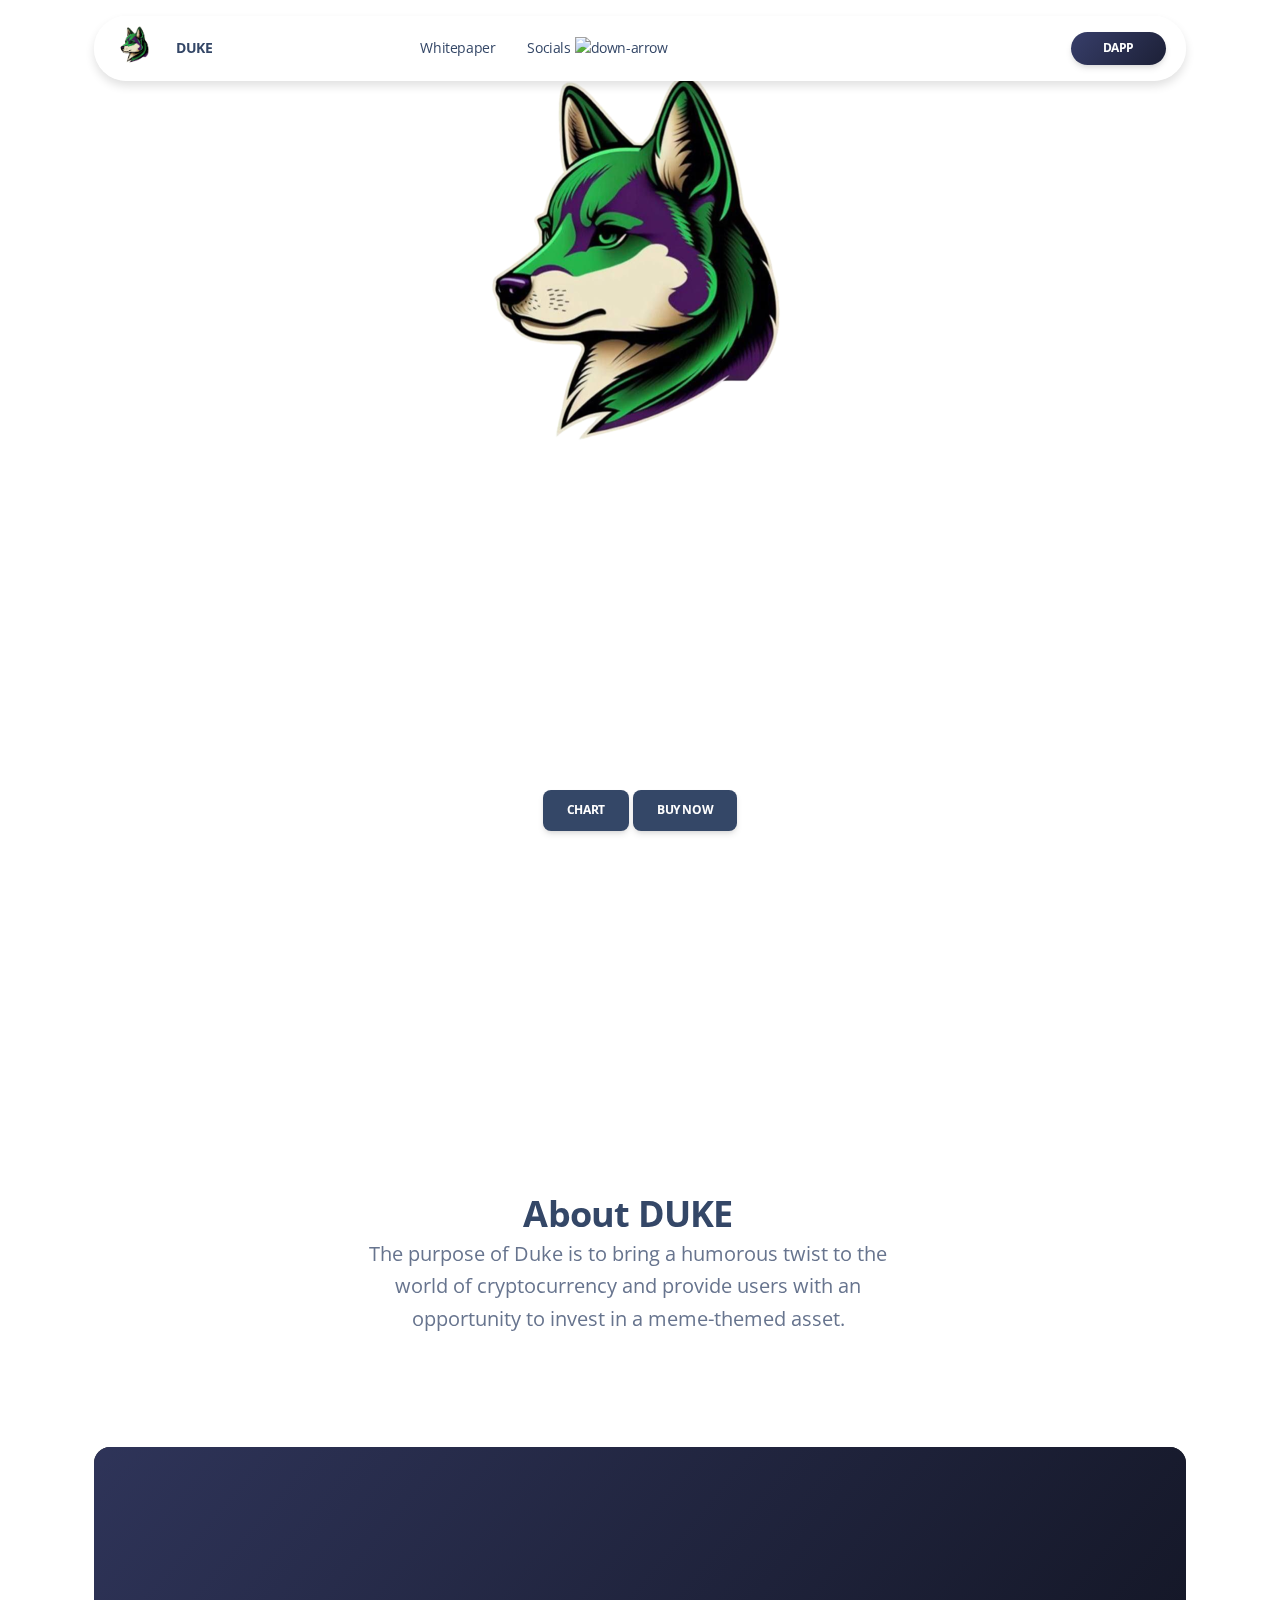
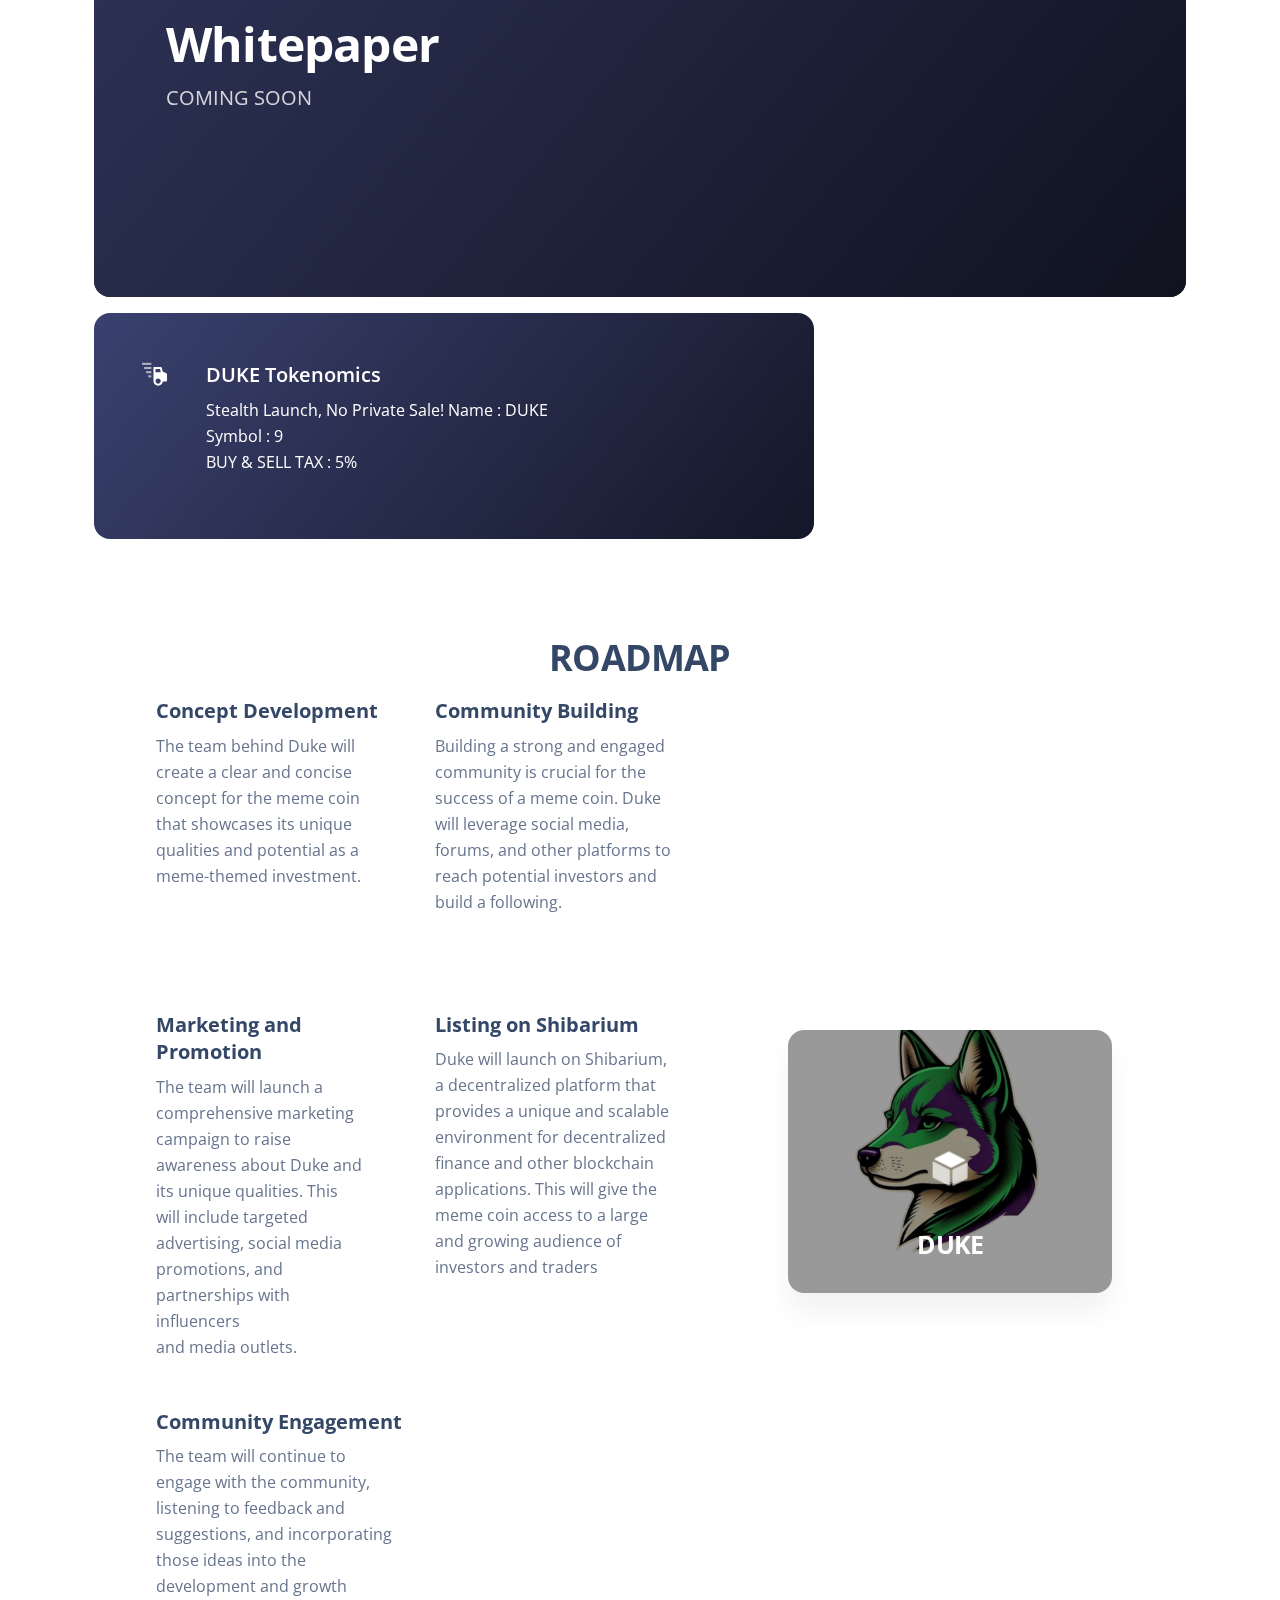
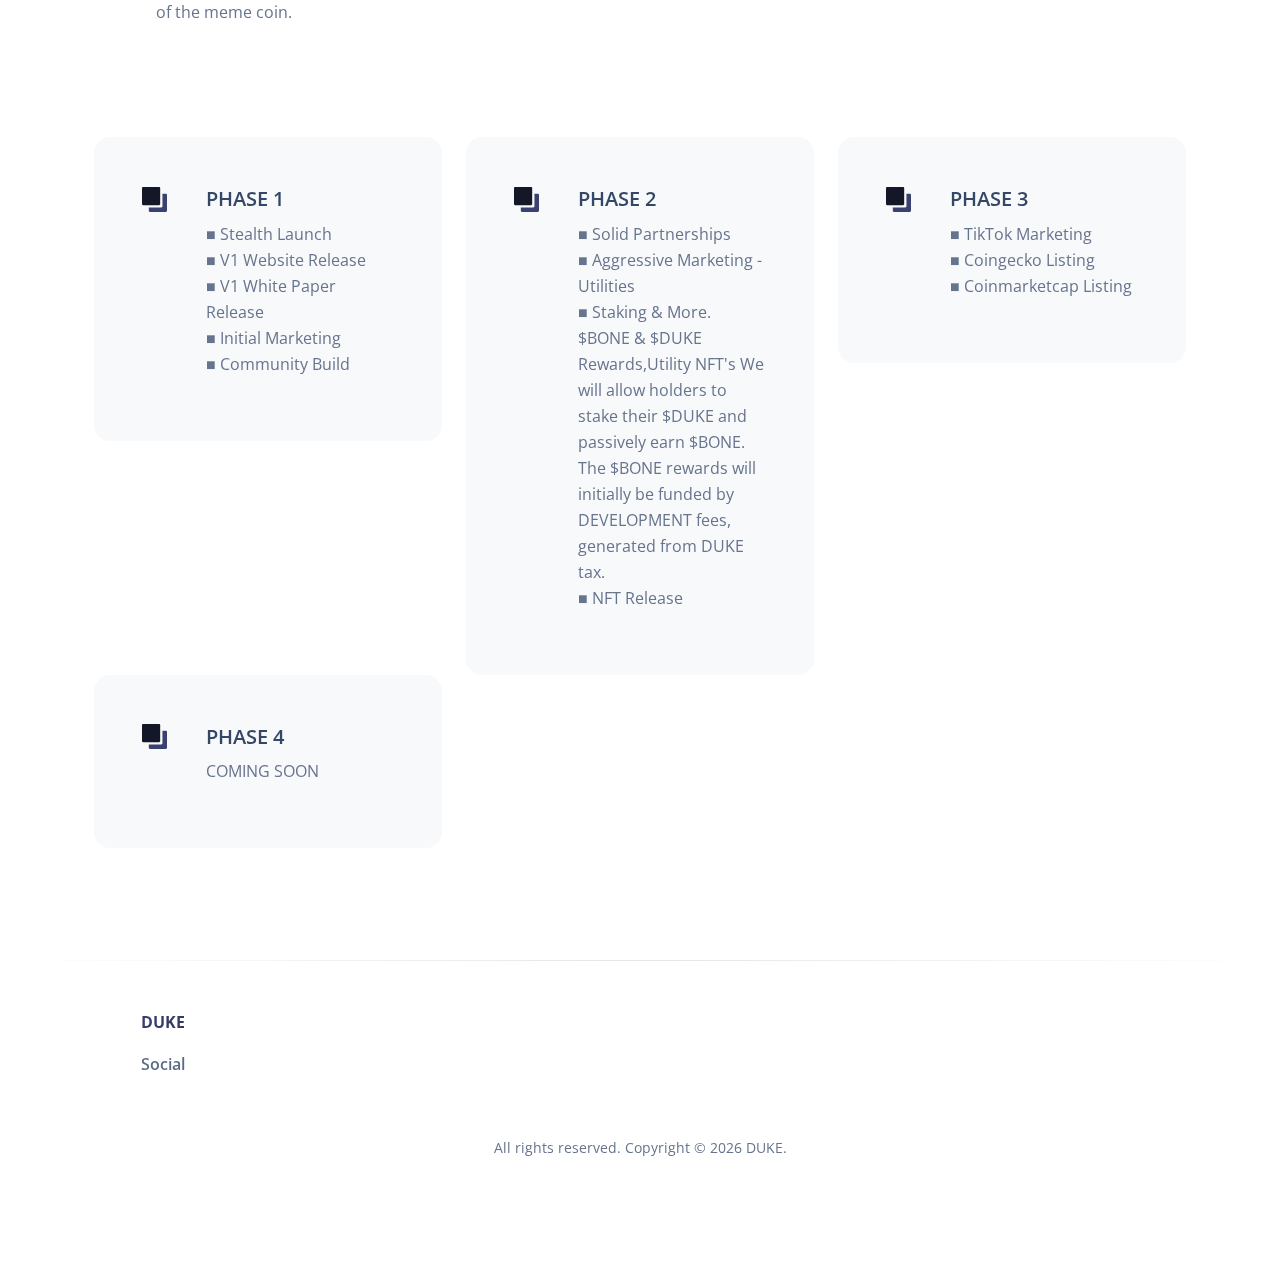
==== commit 91d013de: "Update index.html" ====
--- a/index.html
+++ b/index.html
@@ -222,8 +222,8 @@
           
            <p class=" text-white">0x5268BDCBe88Cf3c18EE19F54C38Ac6f9b9675367</p>
        <div>
-        <a href="#" class="btn">chart</a>
-         <a href="#" class="btn">buy now</a>
+        <a href="#" class="btn btn-dark">chart</a>
+         <a href="#" class="btn btn-dark">buy now</a>
       </div>
              <!-- <p class="lead text-white mt-3">Duke is a meme coin that will be the first "purely meme coin." It is launching on Shibarium, a decentralized platform that provides a unique and scalable environment for decentralized finance and other blockchain applications.</p> -->
      <div style="height: 200px;"></div>
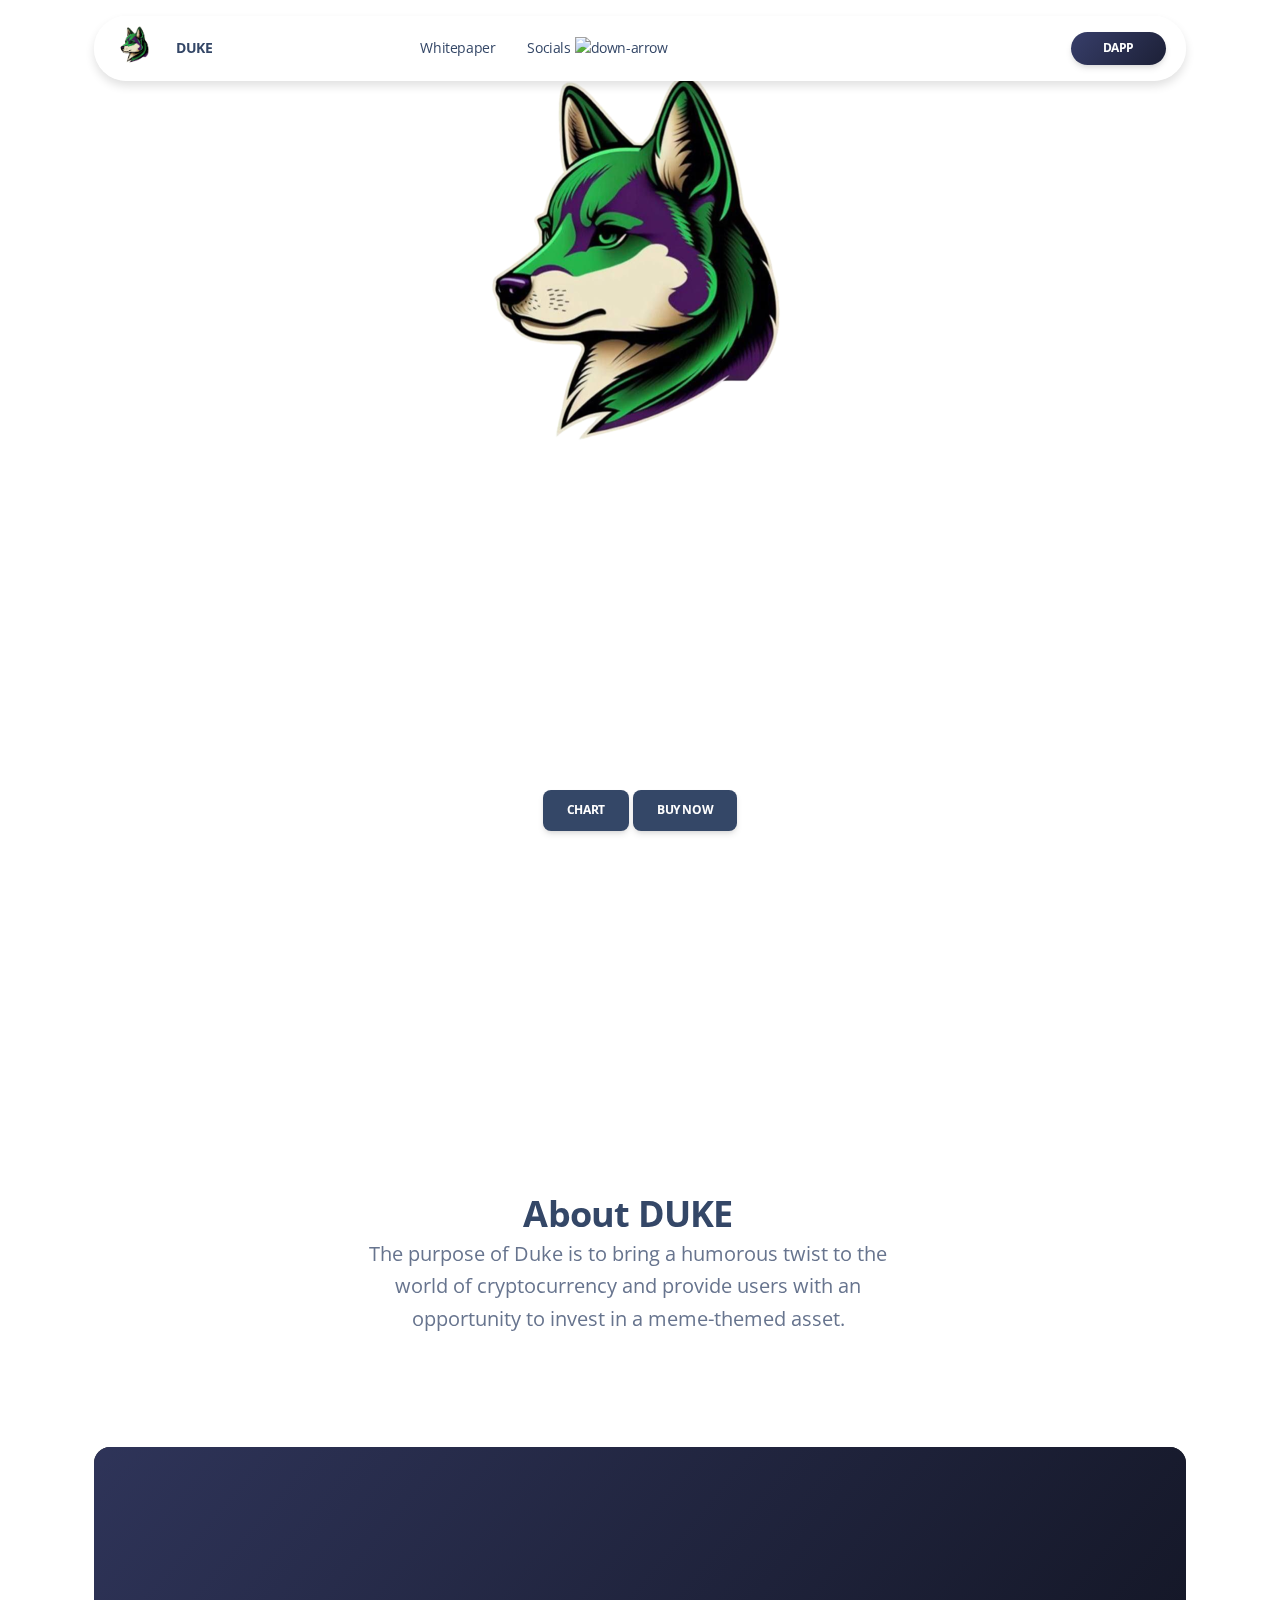
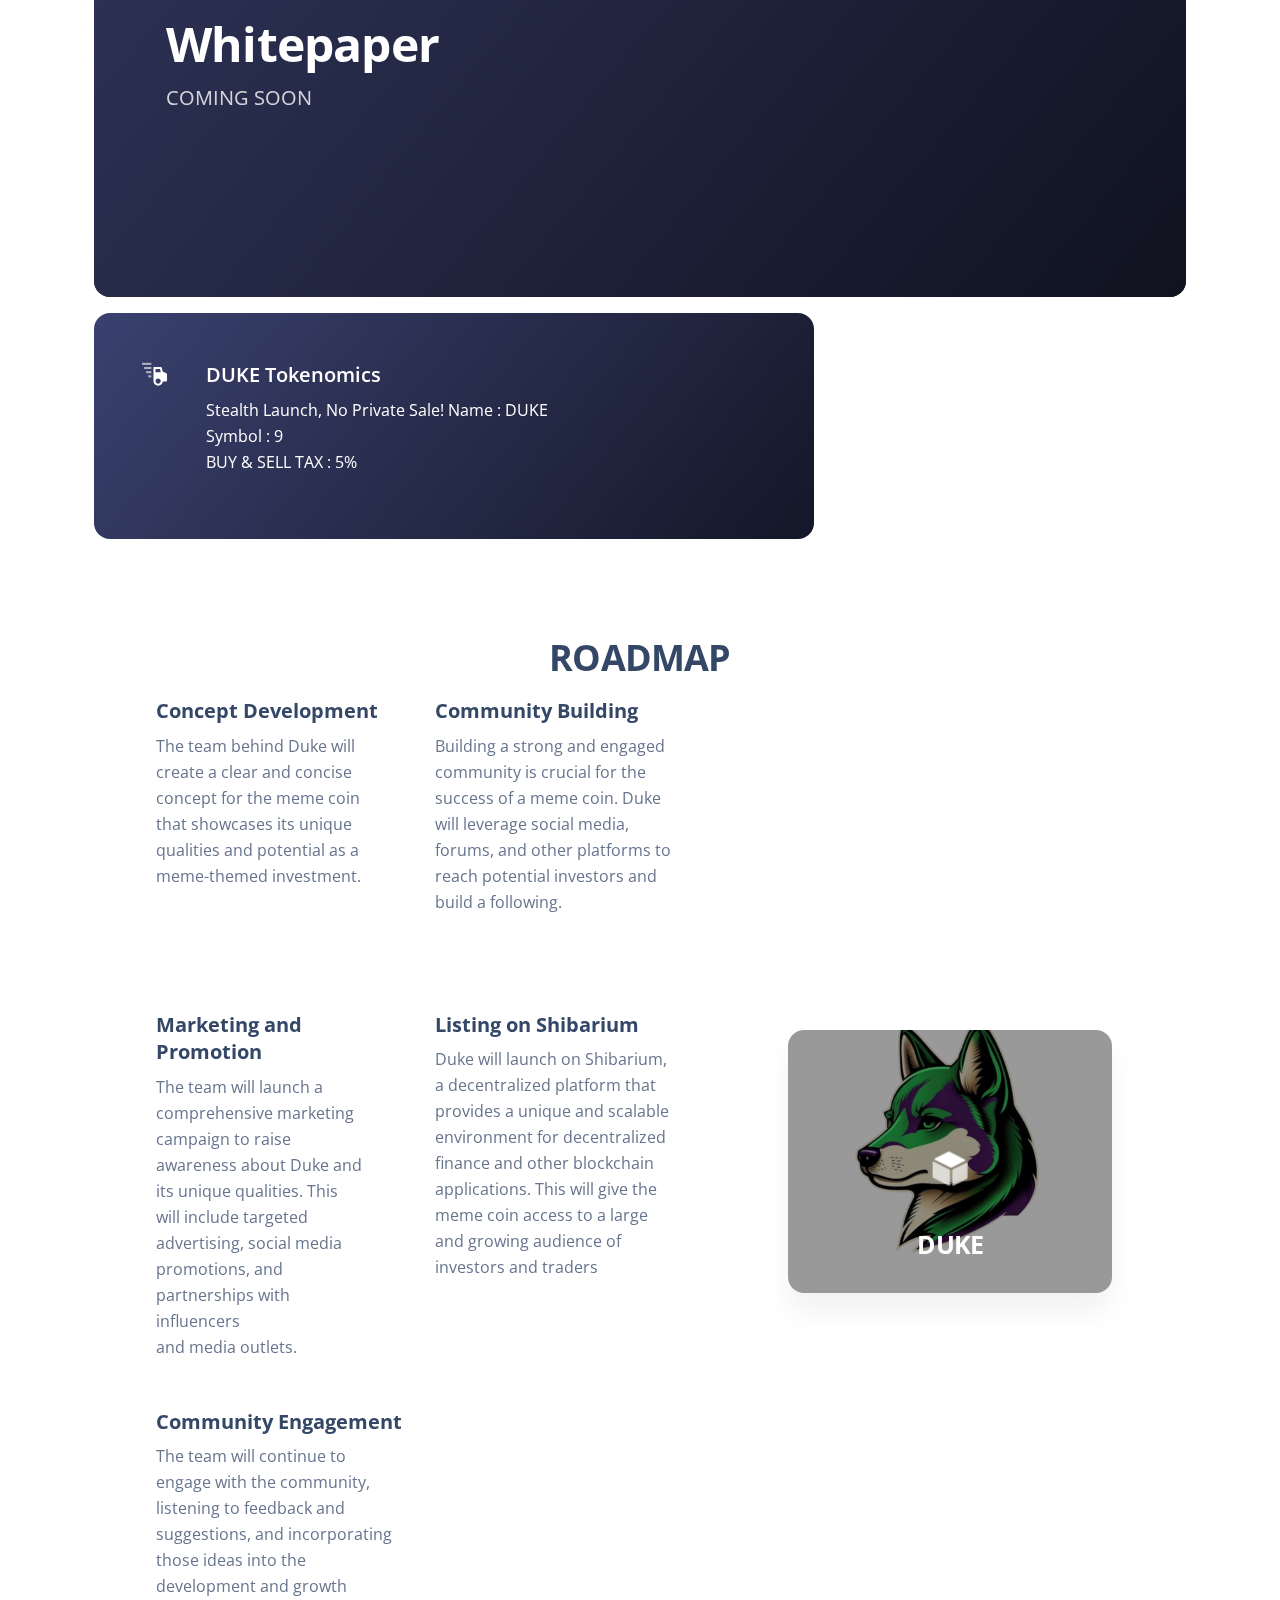
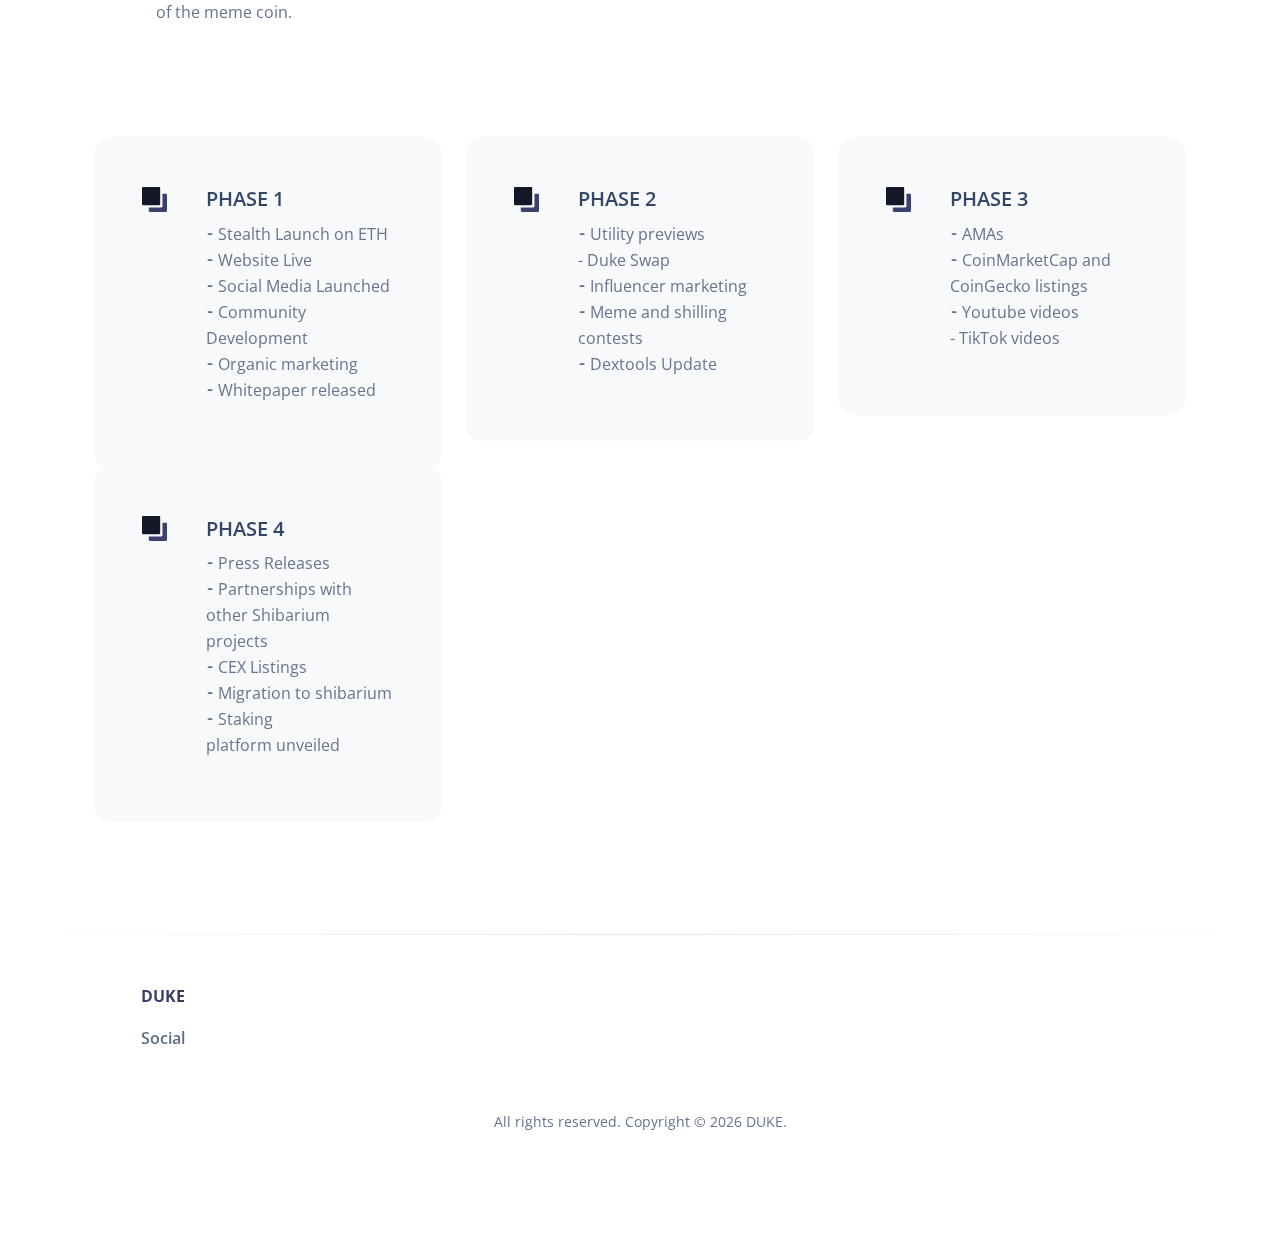
==== commit 87c6604e: "d" ====
--- a/index.html
+++ b/index.html
@@ -222,8 +222,8 @@
           
            <p class=" text-white">0x5268BDCBe88Cf3c18EE19F54C38Ac6f9b9675367</p>
        <div>
-        <a href="#" class="btn btn-dark">chart</a>
-         <a href="#" class="btn btn-dark">buy now</a>
+        <a href="https://dexscreener.com/ethereum/0xb00384cec92672bef02dc4ad5ce72a097938a23f" class="btn btn-dark">chart</a>
+         <a href="https://app.uniswap.org/#/swap?&chain=mainnet&use=v2&outputCurrency=0x5268BDCBe88Cf3c18EE19F54C38Ac6f9b9675367" class="btn btn-dark">buy now</a>
       </div>
              <!-- <p class="lead text-white mt-3">Duke is a meme coin that will be the first "purely meme coin." It is launching on Shibarium, a decentralized platform that provides a unique and scalable environment for decentralized finance and other blockchain applications.</p> -->
      <div style="height: 200px;"></div>
@@ -647,11 +647,13 @@
         </div>
         <div class="description ps-5">
           <h5>PHASE 1</h5>
-          <p>■ Stealth Launch <br>
-            ■ V1 Website Release <br>
-            ■ V1 White Paper Release <br>
-            ■ Initial Marketing <br>
-            ■ Community Build</p>
+          <p>⁃ Stealth Launch on ETH <br>
+            ⁃ Website Live <br>
+            ⁃ Social Media Launched <br>
+            ⁃ Community Development <br>
+            ⁃ Organic marketing <br>
+            ⁃ Whitepaper released
+            </p>
         </div>
       </div>
     </div>
@@ -676,14 +678,12 @@
         <div class="description ps-5">
           <h5>PHASE 2</h5>
           <p>
-                 ■ Solid Partnerships <br>
-■ Aggressive Marketing
-- Utilities <br>
-■ Staking & More. 
-$BONE & $DUKE Rewards,Utility NFT's
-We will allow holders to stake their $DUKE and passively earn $BONE.
-The $BONE rewards will initially be funded by DEVELOPMENT fees, generated from DUKE tax.  <br>
-■ NFT Release
+            ⁃ Utility previews <br>
+            - Duke Swap <br>
+            ⁃ Influencer marketing  <br>
+            ⁃ Meme and shilling contests <br>
+            ⁃ Dextools Update
+            
           </p>
         </div>
       </div>
@@ -710,9 +710,11 @@
         <div class="description ps-5">
           <h5>PHASE 3</h5>
           <p>
-         ■ TikTok Marketing <br>
-■ Coingecko Listing <br>
-■ Coinmarketcap Listing
+            ⁃ AMAs <br>
+            ⁃ CoinMarketCap and CoinGecko listings <br>
+            ⁃ Youtube videos <br>
+            - TikTok videos
+            
             </p>
         </div>
       </div>
@@ -738,7 +740,11 @@
         <div class="description ps-5">
           <h5>PHASE 4</h5>
           <p>
-            COMING SOON</p>
+            ⁃ Press Releases <br>
+            ⁃ Partnerships with other Shibarium projects <br>
+            ⁃ CEX Listings <br>
+            ⁃ Migration to shibarium <br>
+            ⁃ Staking platform unveiled</p>
         </div>
       </div>
     </div>
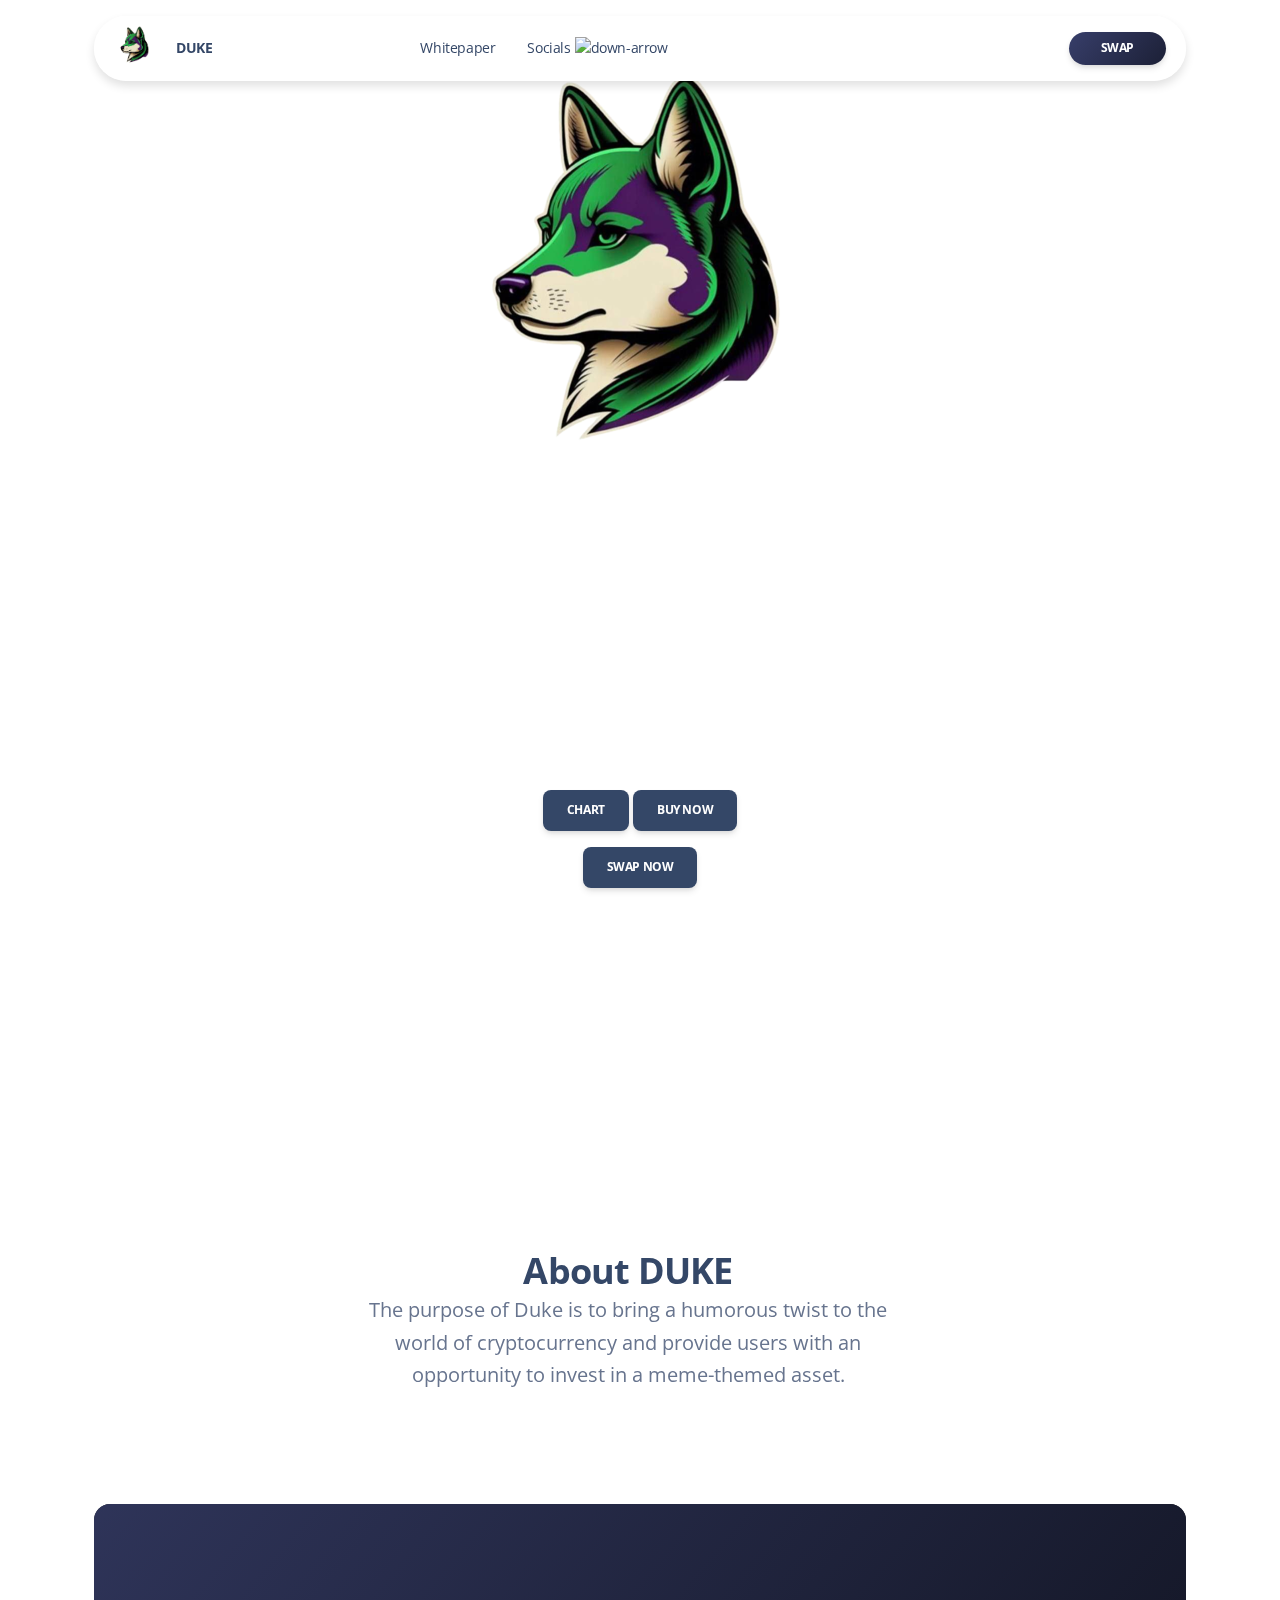
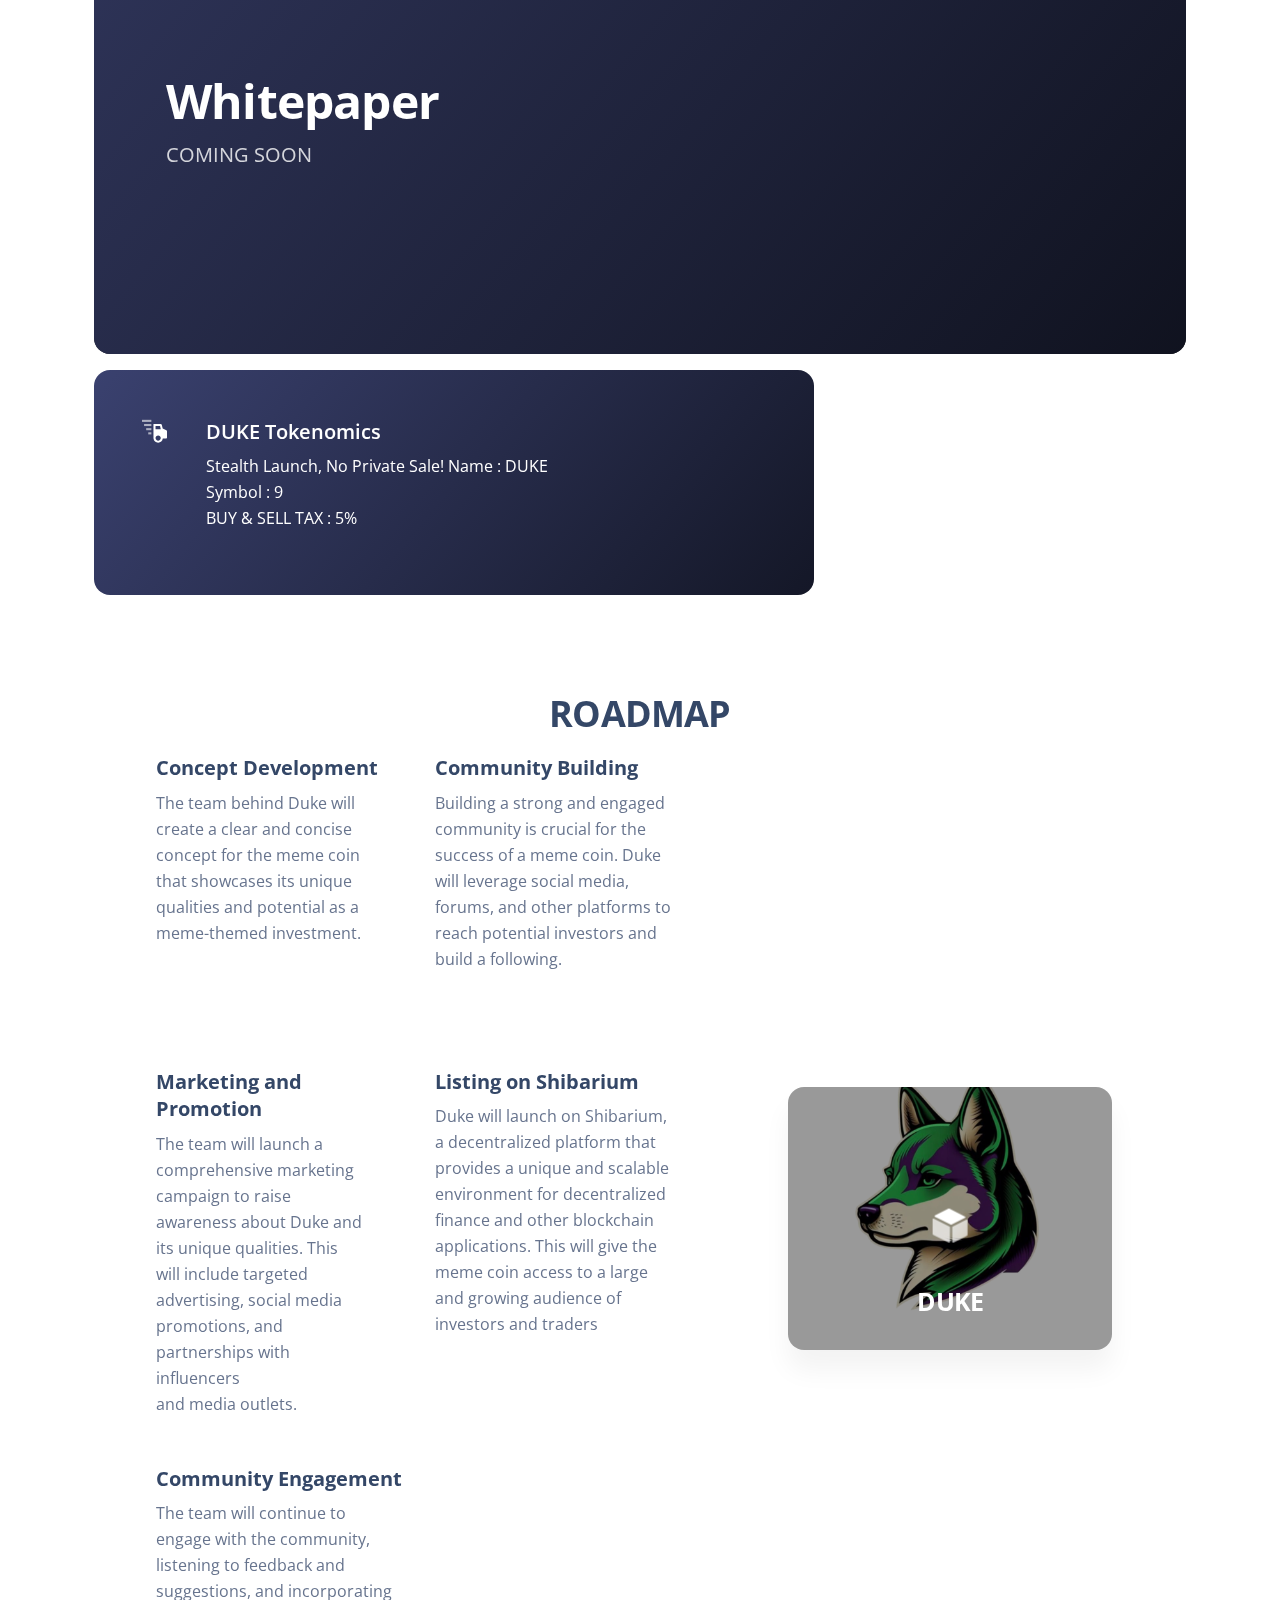
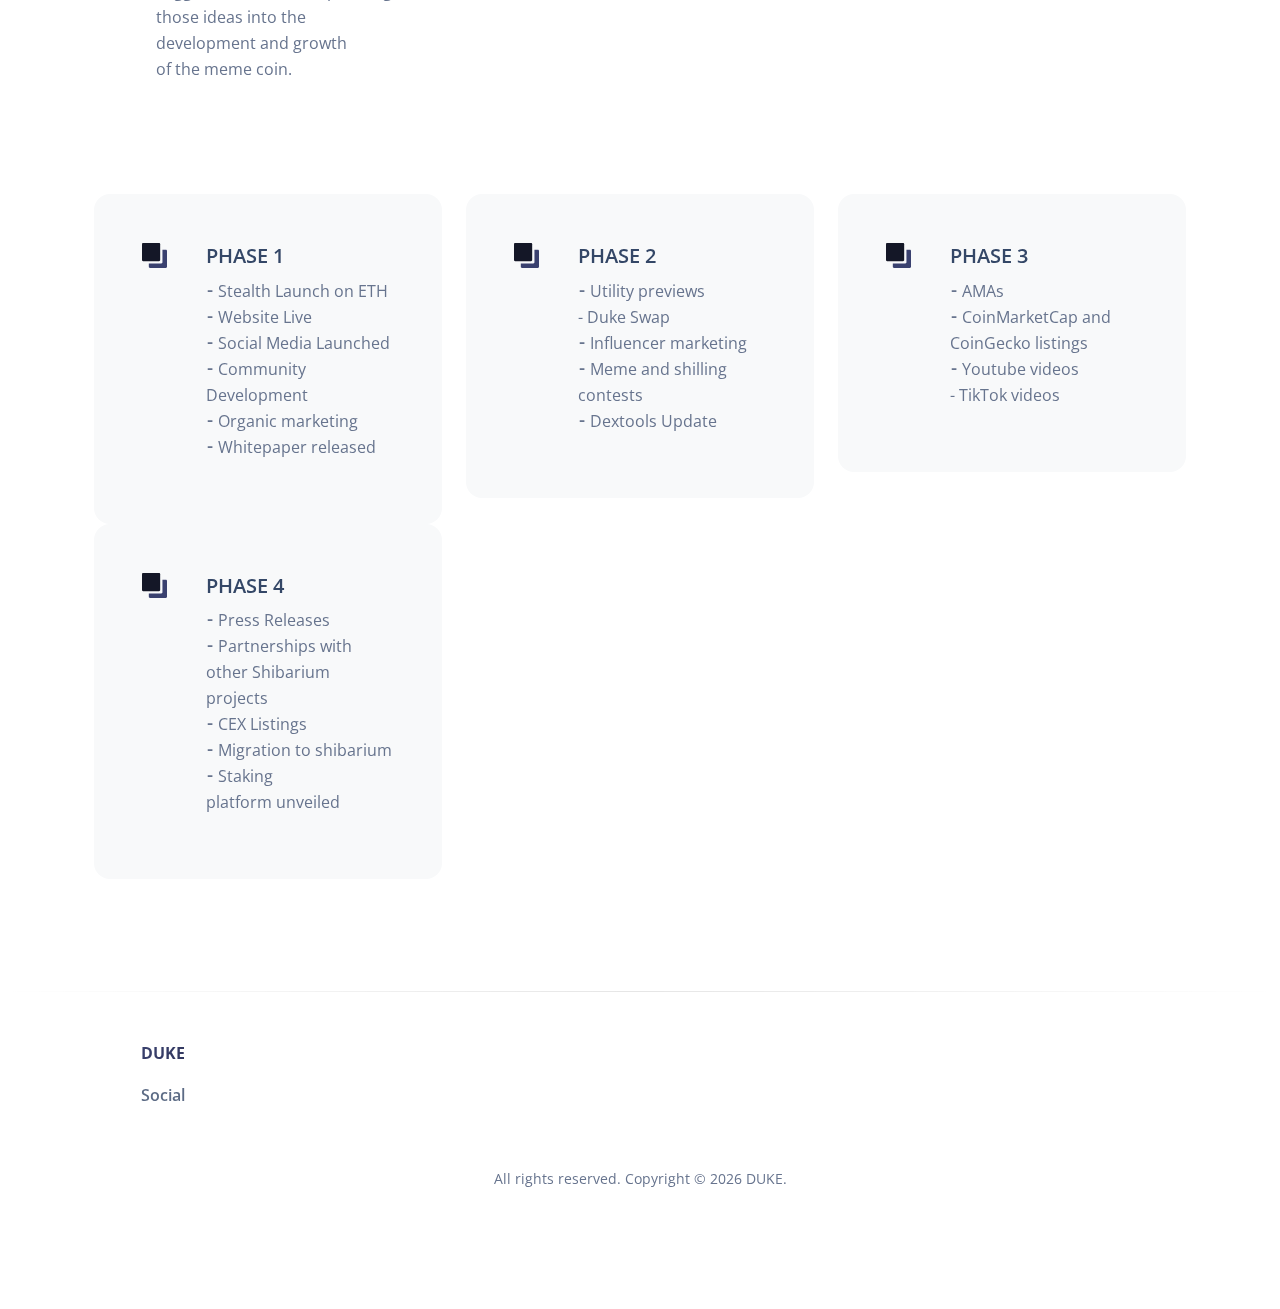
==== commit 69a61fae: "p" ====
--- a/index.html
+++ b/index.html
@@ -197,7 +197,7 @@
         </li>
         <li class="nav-item my-auto ms-3 ms-lg-0">
           
-          <a href="#" class="btn btn-sm  bg-gradient-dark  btn-round mb-0 me-1 mt-2 mt-md-0">dApp</a>
+          <a href="https://dukeeth.com" class="btn btn-sm  bg-gradient-dark  btn-round mb-0 me-1 mt-2 mt-md-0">Swap</a>
           
         </li>
       </ul>
@@ -224,6 +224,9 @@
        <div>
         <a href="https://dexscreener.com/ethereum/0xb00384cec92672bef02dc4ad5ce72a097938a23f" class="btn btn-dark">chart</a>
          <a href="https://app.uniswap.org/#/swap?&chain=mainnet&use=v2&outputCurrency=0x5268BDCBe88Cf3c18EE19F54C38Ac6f9b9675367" class="btn btn-dark">buy now</a>
+      </div>
+      <div>
+        <a href="https://dukeeth.com" class="btn btn-dark">Swap Now</a>
       </div>
              <!-- <p class="lead text-white mt-3">Duke is a meme coin that will be the first "purely meme coin." It is launching on Shibarium, a decentralized platform that provides a unique and scalable environment for decentralized finance and other blockchain applications.</p> -->
      <div style="height: 200px;"></div>
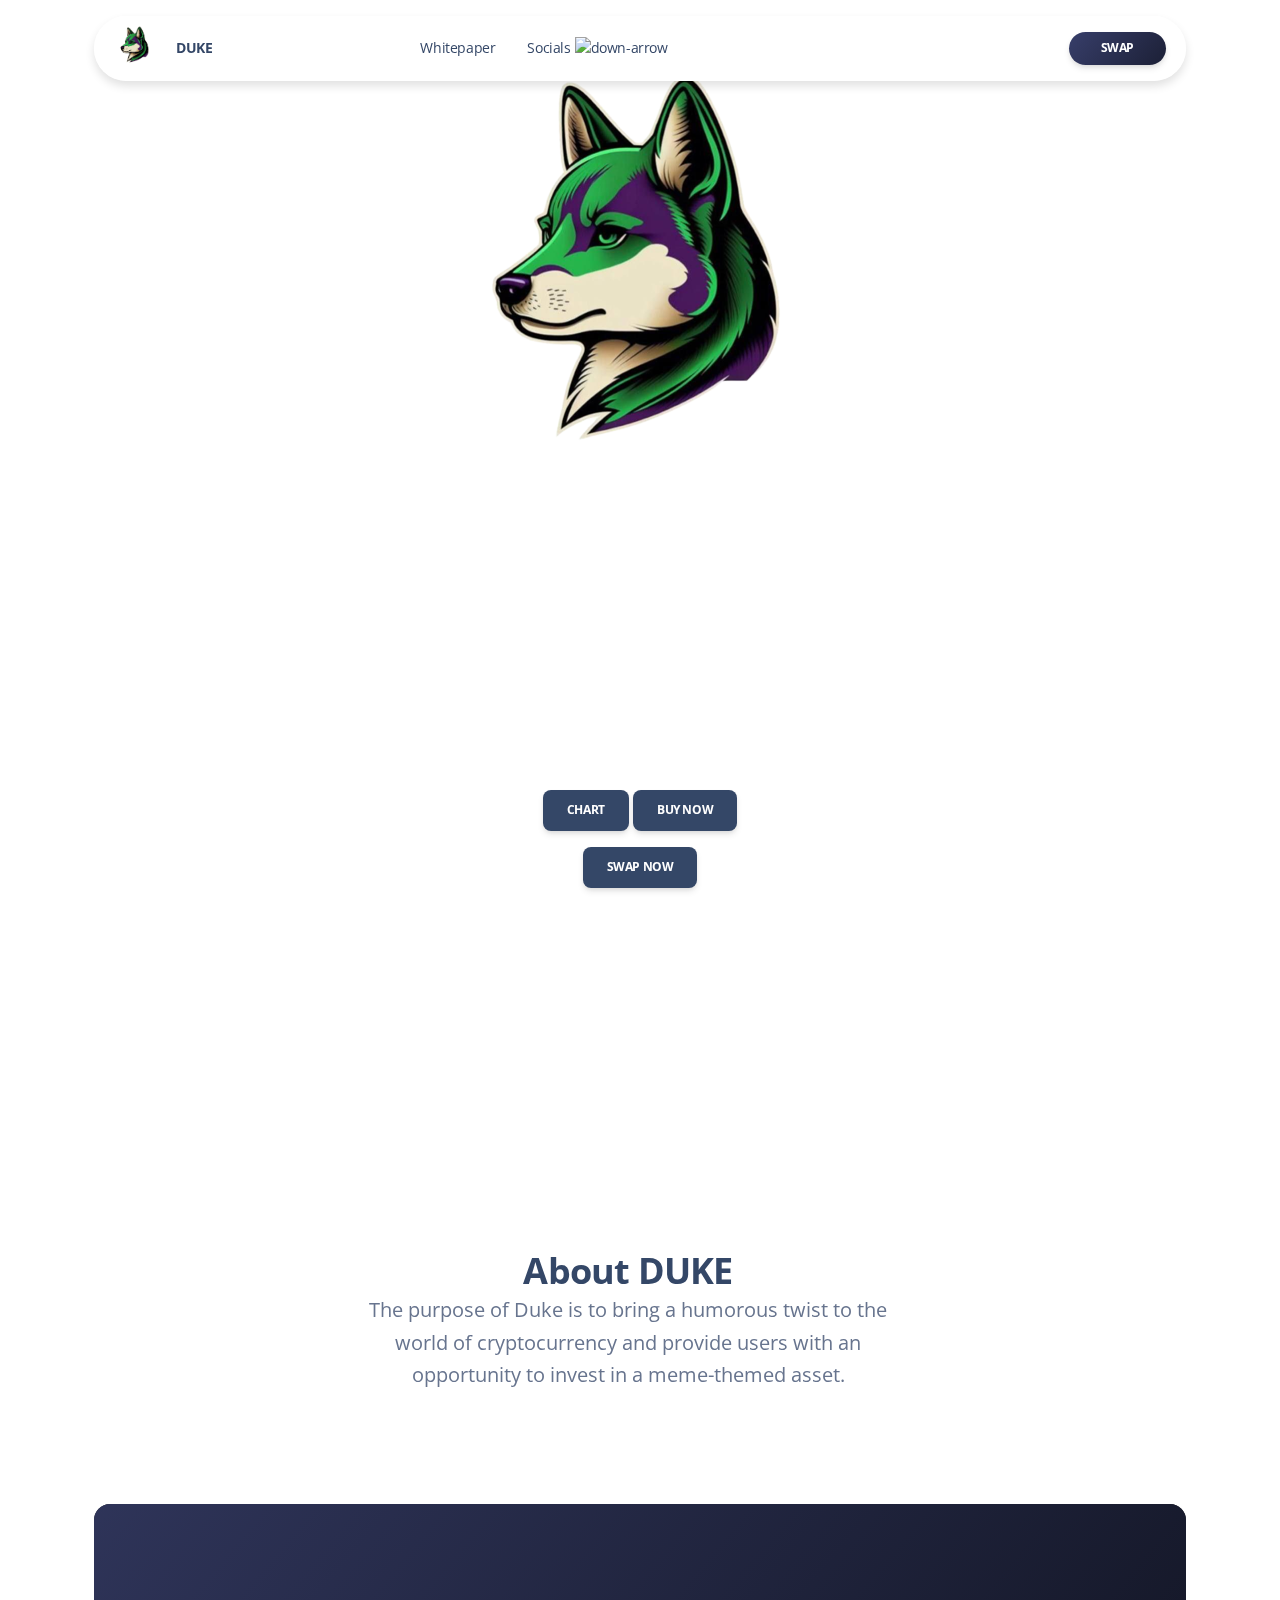
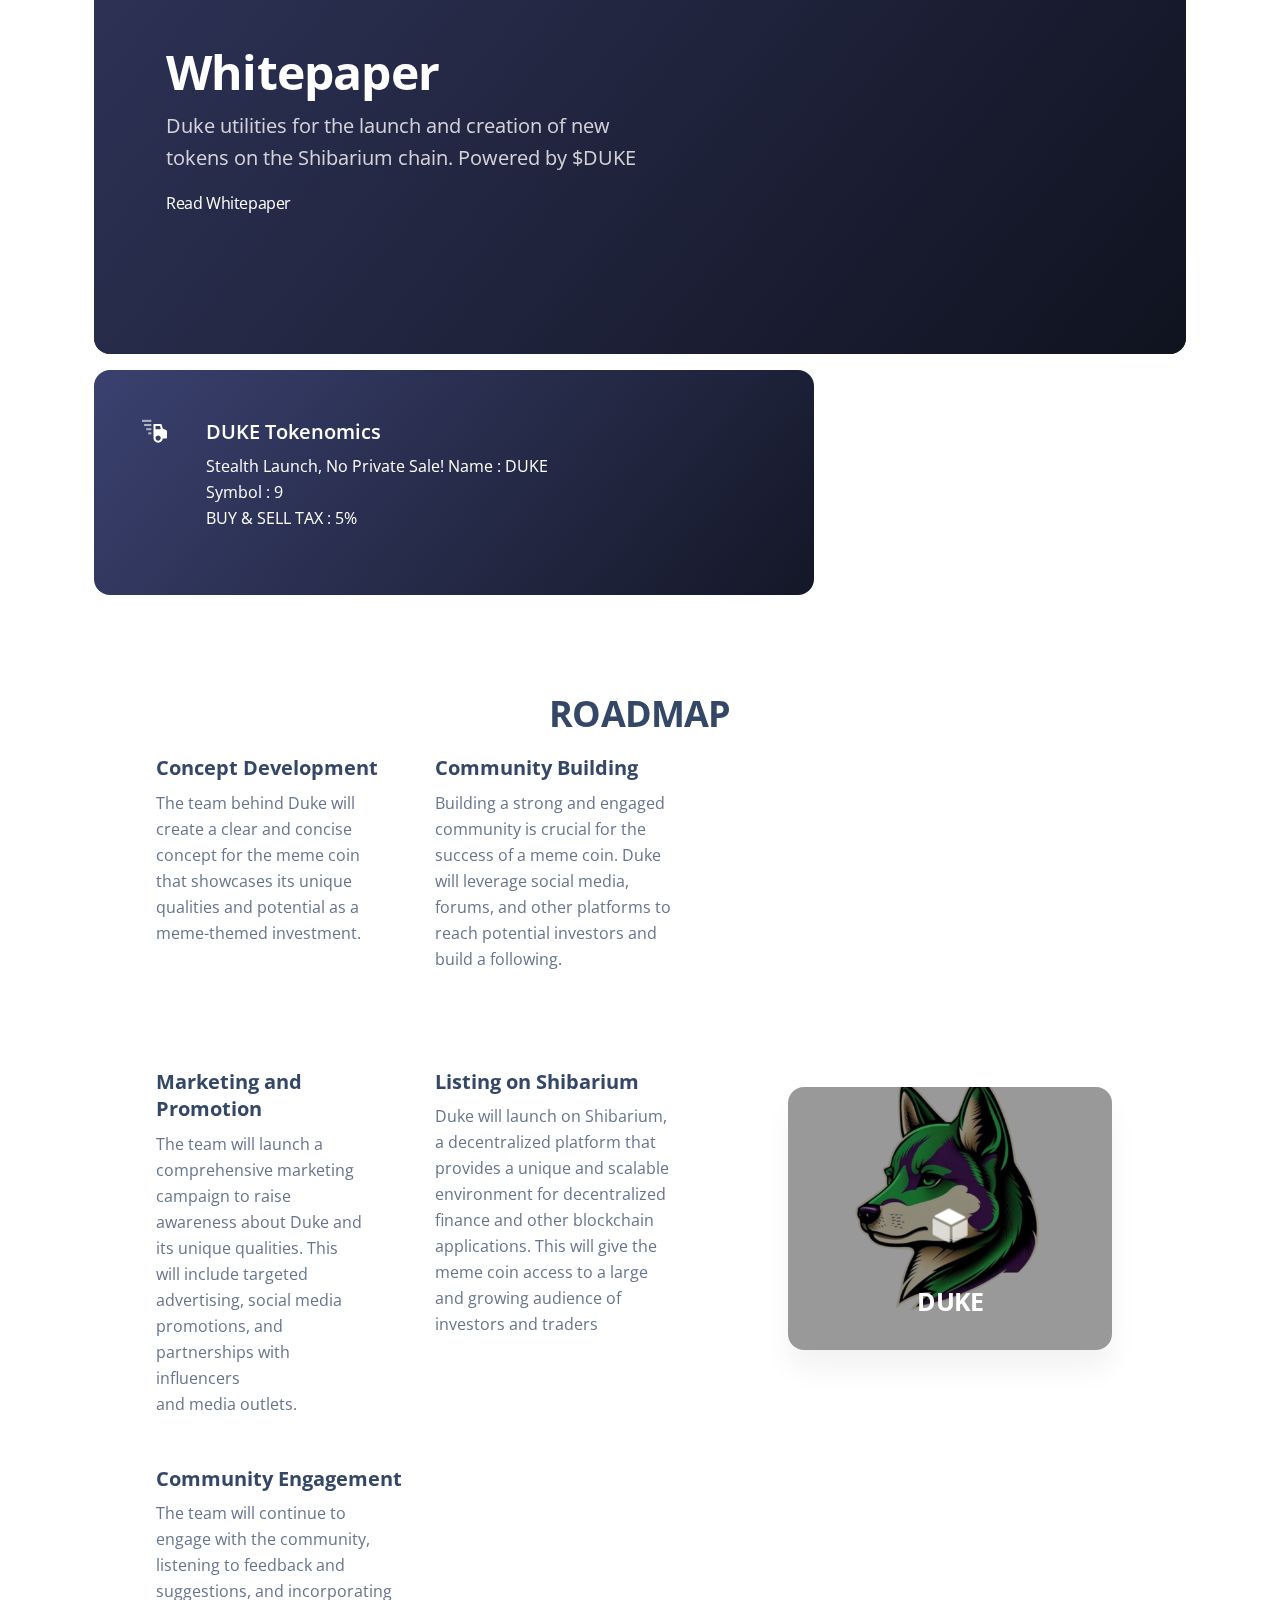
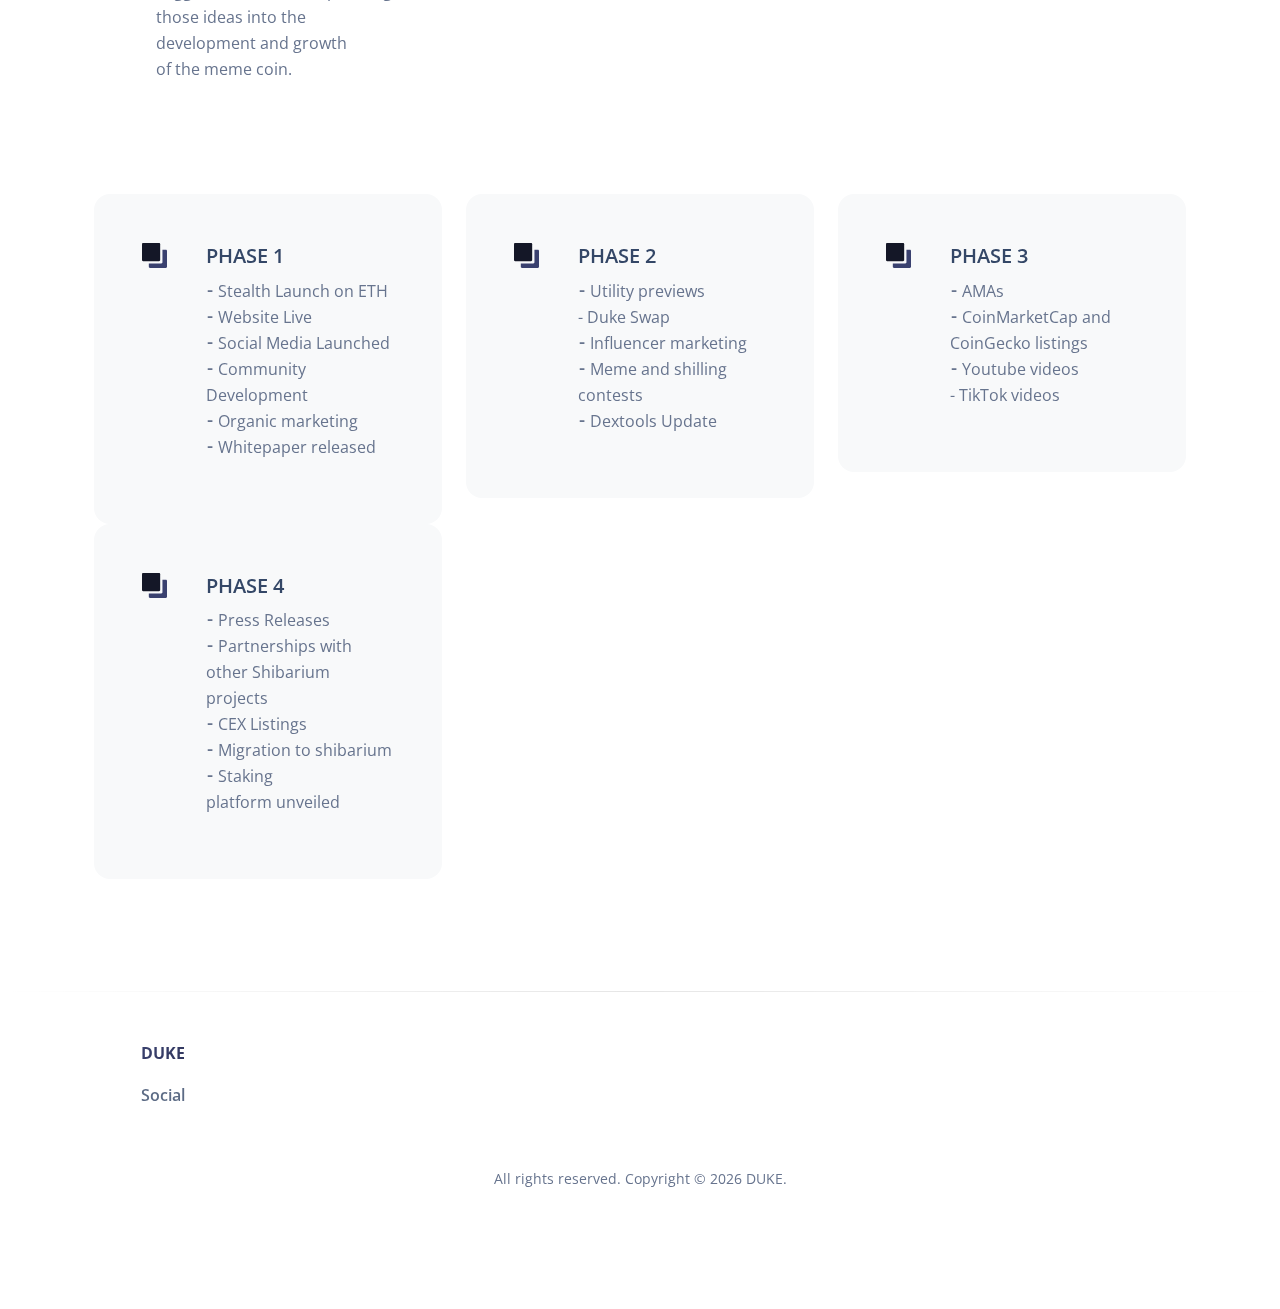
==== commit 95215234: "p" ====
--- a/index.html
+++ b/index.html
@@ -284,11 +284,11 @@
         <div class="col-lg-6 ms-lg-5">
           <!-- <h4 class="text-white mb-0">Built by developers</h4> -->
           <h1 class="text-white">Whitepaper</h1>
-          <p class="lead text-white opacity-8">COMING SOON</p>
-          <!-- <a href="#" class="text-white icon-move-right" target="_blank">
+          <p class="lead text-white opacity-8">Duke utilities for the launch and creation of new tokens on the Shibarium chain. Powered by $DUKE</p>
+          <a href="duke.pdf" class="text-white icon-move-right" target="_blank">
             Read Whitepaper
             <i class="fas fa-arrow-right text-sm ms-1"></i>
-          </a> -->
+          </a>
         </div>
       </div>
     </div>
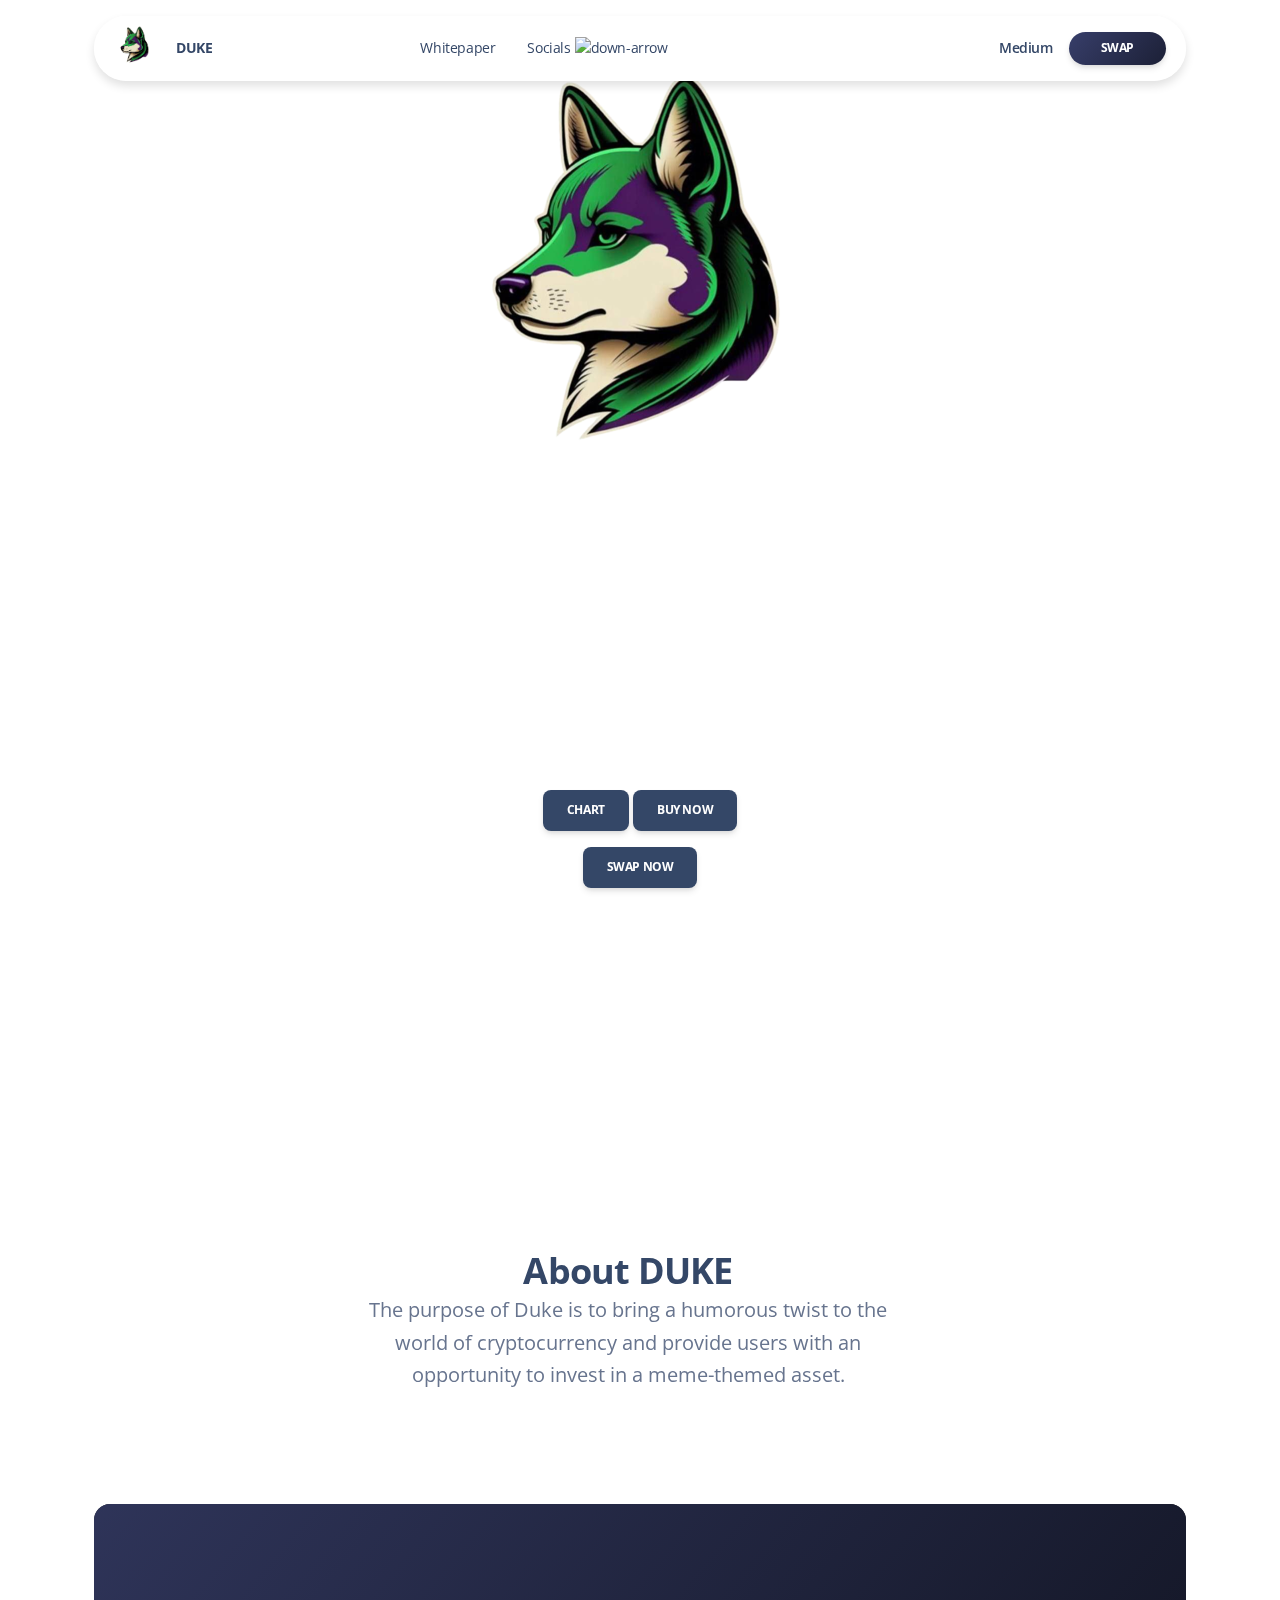
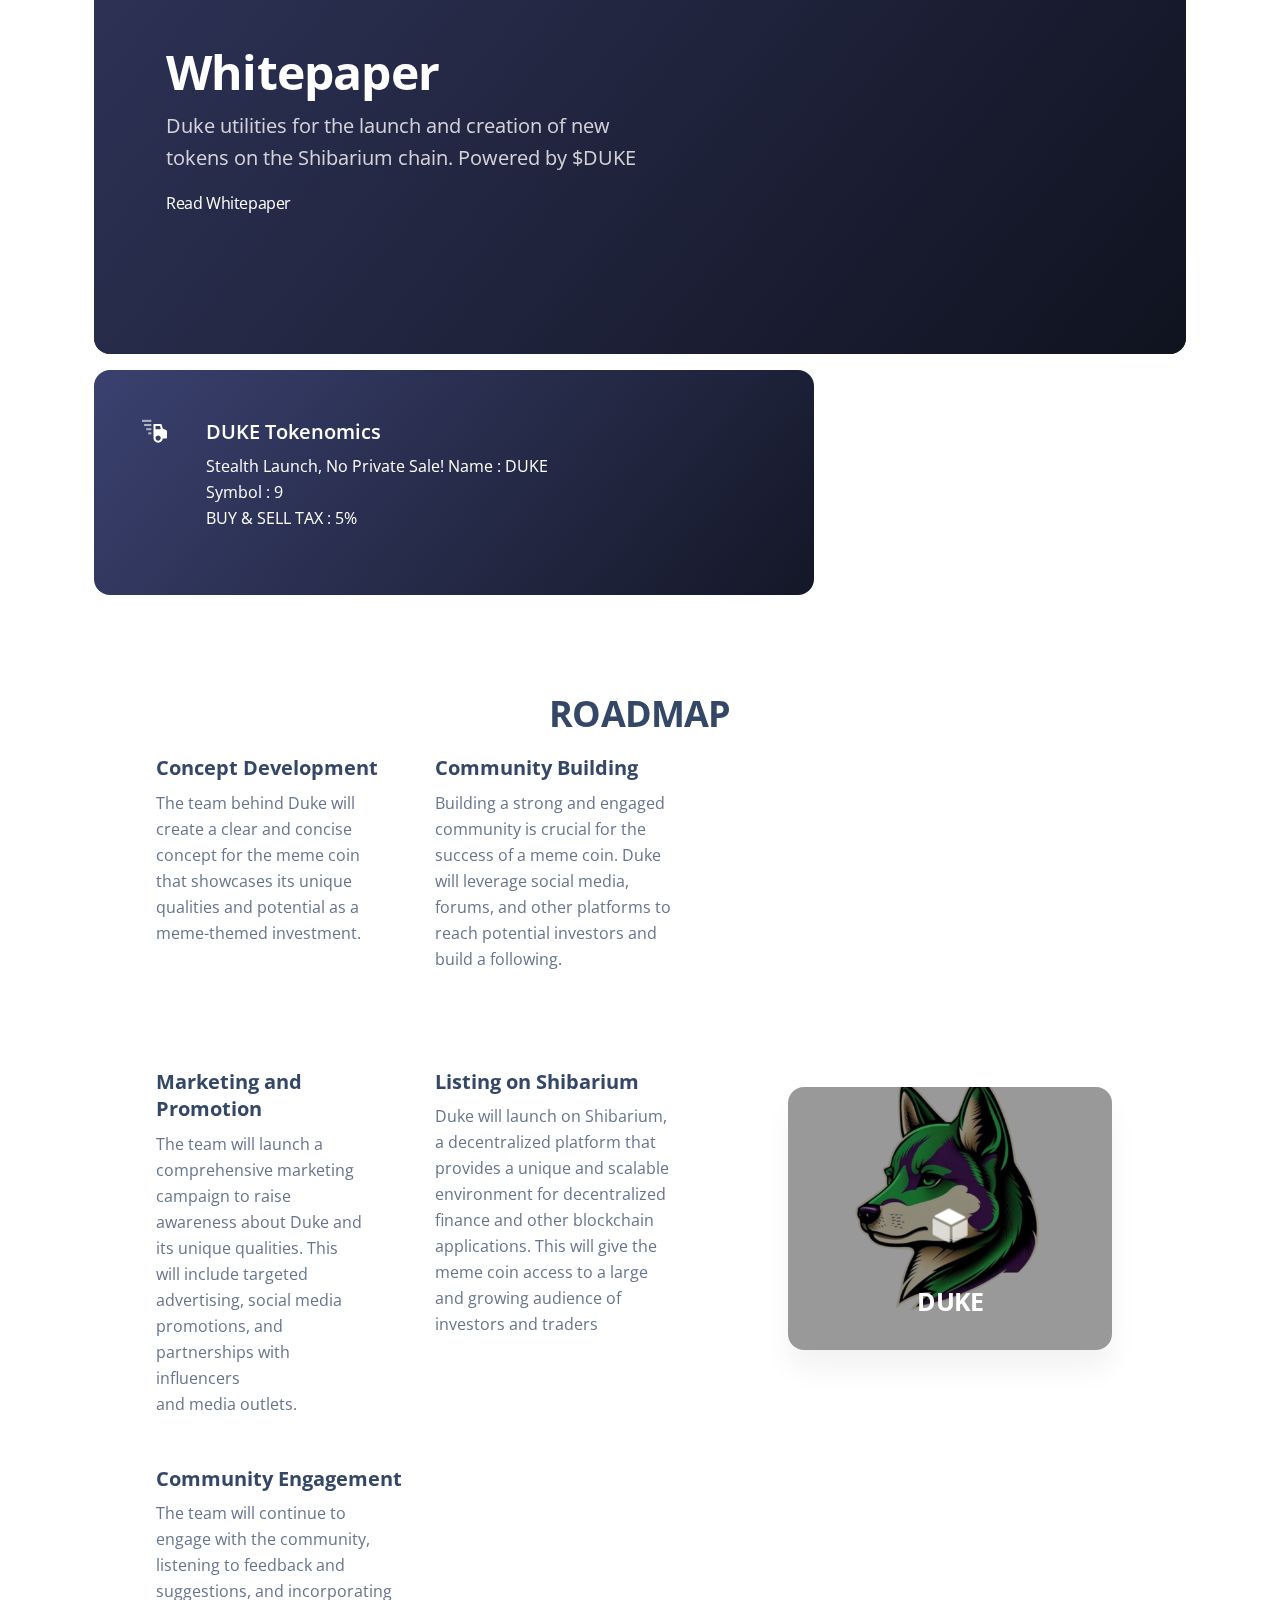
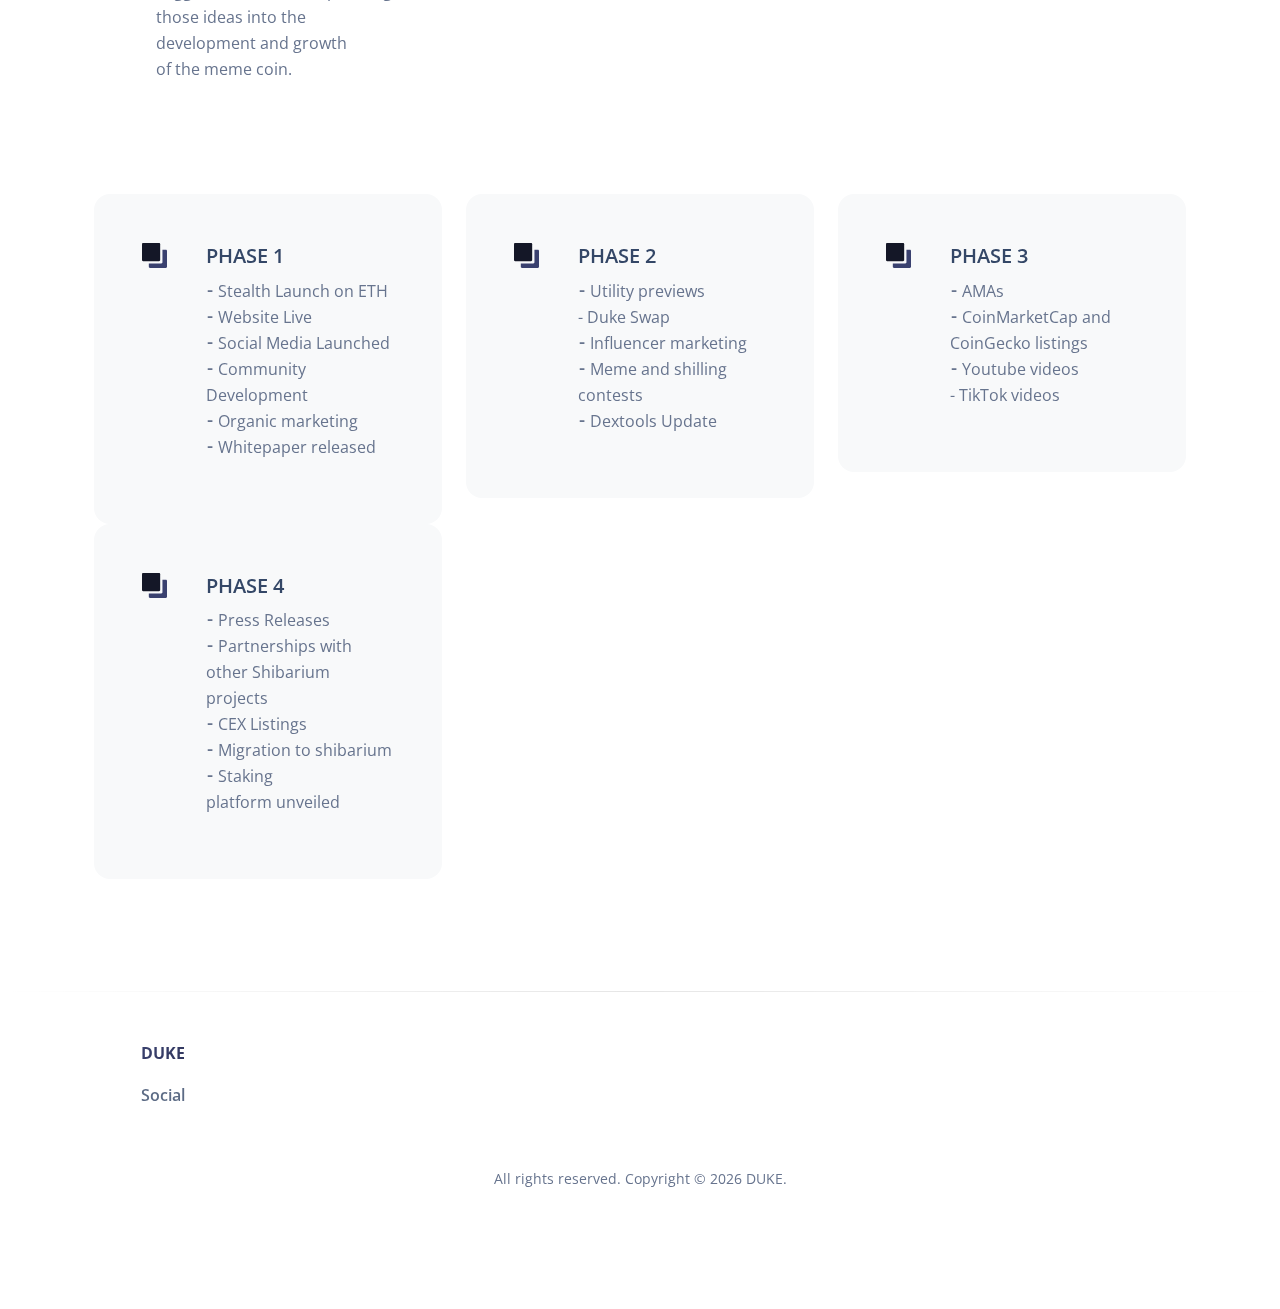
==== commit d826e082: "p" ====
--- a/index.html
+++ b/index.html
@@ -190,9 +190,9 @@
           </div>
         </li>
         <li class="nav-item ms-lg-auto">
-          <a href="https://dogpad.medium.com/" target="_blank" class="nav-link nav-link-icon me-2" href="#">
-            <!-- <i class="fab fa-medium"></i>
-            <p class="d-inline text-sm z-index-1 font-weight-bold" data-bs-toggle="tooltip" data-bs-placement="bottom" title="Medium">Medium</p> -->
+          <a href="https://link.medium.com/gSMz75op6xb" target="_blank" class="nav-link nav-link-icon me-2" href="https://link.medium.com/gSMz75op6xb">
+          <i class="fab fa-medium"></i>
+            <p class="d-inline text-sm z-index-1 font-weight-bold" data-bs-toggle="tooltip" data-bs-placement="bottom" title="Medium">Medium</p> 
           </a>
         </li>
         <li class="nav-item my-auto ms-3 ms-lg-0">
@@ -285,7 +285,7 @@
           <!-- <h4 class="text-white mb-0">Built by developers</h4> -->
           <h1 class="text-white">Whitepaper</h1>
           <p class="lead text-white opacity-8">Duke utilities for the launch and creation of new tokens on the Shibarium chain. Powered by $DUKE</p>
-          <a href="duke.pdf" class="text-white icon-move-right" target="_blank">
+          <a href="Duke.pdf" class="text-white icon-move-right" target="_blank">
             Read Whitepaper
             <i class="fas fa-arrow-right text-sm ms-1"></i>
           </a>
@@ -922,21 +922,21 @@
                 <i class="fab fa-telegram text-lg opacity-8"></i>
               </a>
             </li>
-            <!-- <li class="nav-item">
-              <a class="nav-link pe-1" href="#" target="_blank">
+       <li class="nav-item">
+              <a class="nav-link pe-1" href="mailto:DUKEerc@gmail.com" target="_blank">
                 <i class="fas fa-envelope text-lg opacity-8"></i>
               </a>
             </li>
-            <li class="nav-item">
-              <a class="nav-link pe-1" href="#" target="_blank">
-                <i class="fab fa-discord"></i>
+                  <li class="nav-item">
+              <a class="nav-link pe-1" href="https://link.medium.com/gSMz75op6xb" target="_blank">
+                <i class="fab fa-medium"></i>
               </a>
             </li>
             <li class="nav-item">
               <a class="nav-link pe-1" href="#" target="_blank">
                 <i class="fab fa-facebook"></i>
               </a>
-            </li> -->
+            </li> 
           </ul>
         </div>
       </div>
